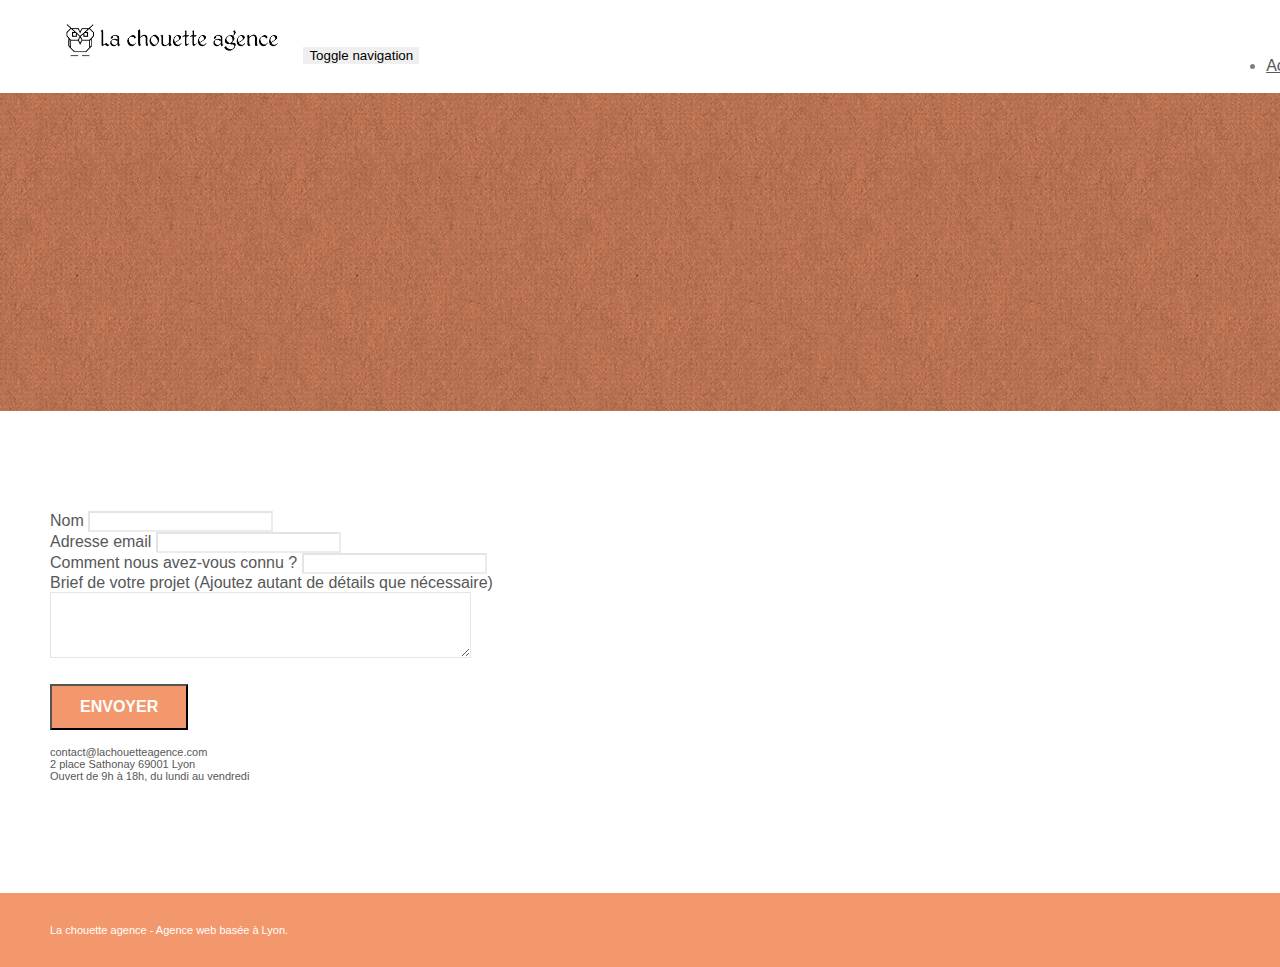
==== page2.html @ bd1dc574 "Initialisation du dossier de modification SEO du site la chouette agence" ====
<!DOCTYPE html>
<html lang="Default">
  <head>
    <meta charset="utf-8" />
    <meta name="keywords" content="" />
    <!--ligne inutile-->
    <meta name="description" content="" />
    <!--description pas nécessaire car page annexe-->
    <meta
      name="viewport"
      content="width=device-width, initial-scale=1.0, viewport-fit=cover"
    />
    <link rel="shortcut icon" type="image/png" href="favicon.jpg" />
    <!--mauvais chemin, lien inutile-->

    <link rel="stylesheet" type="text/css" href="./css/bootstrap.min.css" />
    <link rel="stylesheet" type="text/css" href="style.css" />
    <!--à minifier-->
    <link rel="stylesheet" type="text/css" href="./css/font-awesome.min.css" />
    <link rel="stylesheet" type="text/css" href="./css/et-line.min.css" />

    <script src="./js/jquery-2.1.0.min.js"></script>
    <!--defer ou async-->
    <script src="./js/bootstrap.min.js"></script>
    <!--defer ou async-->
    <script src="./js/blocs.min.js"></script>
    <!--defer ou async-->
    <script src="./js/jqBootstrapValidation.js"></script>
    <!--à minifier-->
    <!--defer ou async-->
    <script src="./js/formHandler.js"></script>
    <!--à minifier-->
    <!--defer ou async-->
    <title>page2</title>
    <!--changer le titre en incluantdes mot clés-->

    <!-- Analytics -->

    <!-- Analytics END -->
  </head>
  <body>
    <!--CSS dégueulasse-->
    <!-- Principal conteneur -->
    <div class="page-container">
      <!-- bloc-0 -->
      <div class="bloc bgc-white l-bloc" id="bloc-0">
        <div class="container bloc-sm">
          <nav class="navbar row">
            <div class="navbar-header">
              <a class="navbar-brand" href="index.html"
                ><img
                  src="img/la-chouette-agence.png"
                  alt="atlanta web design logo"
                  height="40"
              /></a>
              <button
                id="nav-toggle"
                type="button"
                class="ui-navbar-toggle navbar-toggle"
                data-toggle="collapse"
                data-target=".navbar-1"
              >
                <span class="sr-only">Toggle navigation</span
                ><span class="icon-bar"></span><span class="icon-bar"></span
                ><span class="icon-bar"></span></button
              ><!--pas compris l'intéret-->
            </div>
            <div class="collapse navbar-collapse navbar-1 special-dropdown-nav">
              <ul class="site-navigation nav navbar-nav">
                <li>
                  <a href="index.html">Accueil</a>
                </li>
                <li></li>
                <li>
                  <a href="page2.html">page2 &gt;</a>
                </li>
              </ul>
            </div>
          </nav>
        </div>
      </div>
      <!-- bloc-0 END -->

      <!-- bloc-6 -->
      <div
        class="bloc bg-dots-bg bg-repeat bgc-atomic-tangerine d-bloc bloc-bg-texture texture-paper"
        id="bloc-6"
      >
        <div class="container bloc-lg">
          <div class="row">
            <div class="col-sm-12">
              <h1 class="text-center hero-bloc-text tc-white">
                <!--il est où le css, il est où?-->
                Parlons web design !
              </h1>
              <p class="text-center mg-lg tc-white tight-width-whitespace">
                Nous sommes ravis que vous souhaitiez collaborer avec notre
                agence.<br />
                Parlez-nous de votre projet en complétant le formulaire
                ci-dessous.
              </p>
            </div>
          </div>
        </div>
      </div>
      <!-- bloc-6 END -->

      <!-- bloc-7 -->
      <div class="bloc bgc-white l-bloc" id="bloc-7">
        <div class="container bloc-lg">
          <div class="row">
            <div class="col-sm-6">
              <form
                id="form_1"
                novalidate
                success-msg="Your message has been sent."
                fail-msg="Sorry it seems that our mail server is not responding, Sorry for the inconvenience!"
              >
                <div class="form-group">
                  <label>
                    Nom
                  </label>
                  <input id="name" class="form-control" required />
                </div>
                <div class="form-group">
                  <label>
                    Adresse email
                  </label>
                  <input
                    id="email"
                    class="form-control"
                    type="email"
                    required
                  />
                </div>
                <div class="form-group">
                  <label>
                    Comment nous avez-vous connu ?
                  </label>
                  <input
                    class="form-control"
                    type="email"
                    required
                    id="input_504"
                  />
                </div>
                <div class="form-group">
                  <label>
                    Brief de votre projet (Ajoutez autant de détails que
                    nécessaire)<br /> </label
                  ><textarea
                    id="message"
                    class="form-control"
                    rows="4"
                    cols="50"
                    required
                  ></textarea>
                </div>
                <button
                  class="bloc-button btn btn-lg btn-block cta-hero btn-atomic-tangerine"
                  type="submit"
                >
                  <!--faire un input-->
                  Envoyer
                </button>
              </form>
            </div>
            <div class="col-sm-6">
              <p>
                contact@lachouetteagence.com<br />2 place Sathonay 69001 Lyon<br />Ouvert
                de 9h à 18h, du lundi au vendredi<br />
              </p>
            </div>
          </div>
        </div>
      </div>
      <!-- bloc-7 END -->

      <!-- ScrollToTop Button -->
      <a class="bloc-button btn btn-d scrollToTop" onclick="scrollToTarget('1')"
        ><span class="fa fa-chevron-up"></span
      ></a>
      <!-- ScrollToTop Button END-->

      <!-- Footer - bloc-8 -->
      <div class="bloc bgc-atomic-tangerine d-bloc" id="bloc-8">
        <div class="container bloc-sm">
          <div class="row">
            <div class="col-sm-12">
              <p class="text-center white">
                La chouette agence - Agence web basée à Lyon.<br />
              </p>
              <div class="row row-no-gutters social">
                <div class="col-sm-3">
                  <div class="text-center">
                    <a class="social" href="index.html"
                      ><span class="fa fa-twitter icon-md"></span
                    ></a>
                  </div>
                </div>
                <div class="col-sm-3">
                  <div class="text-center">
                    <a class="social" href="index.html"
                      ><span class="fa fa-facebook icon-md"></span
                    ></a>
                  </div>
                </div>
                <div class="col-sm-3">
                  <div class="text-center">
                    <a class="social" href="index.html"
                      ><span class="fa fa-dribbble icon-md"></span
                    ></a>
                  </div>
                </div>
                <div class="col-sm-3">
                  <div class="text-center">
                    <a class="social" href="index.html"
                      ><span class="fa fa-instagram icon-md"></span
                    ></a>
                  </div>
                </div>
              </div>
            </div>
          </div>
        </div>
      </div>
      <!-- Footer - bloc-8 END -->
    </div>
    <!-- Principal conteneur END -->
    <!--beaucoup de choses à refaire, css inexistant ou presque, formulaire pas au top, à optimiser, liens à mettre au clair...-->
  </body>
</html>
---- style.css ----
body {
    margin: 0;
    padding: 0;
    background: #FFF;
    overflow-x: hidden;
    -webkit-font-smoothing: antialiased;
    -moz-osx-font-smoothing: grayscale;
}

a,
button {
    transition: all .3s ease-in-out;
    outline: none!important;
}

a:hover {
    text-decoration: none;
    cursor: pointer;
}

#page-loading-blocs-notifaction {
    position: fixed;
    top: 0;
    bottom: 0;
    width: 100%;
    z-index: 100000;
    background: #FFFFFF url("img/pageload-spinner.gif") no-repeat center center;
}

.bloc {
    width: 100%;
    clear: both;
    background: 50% 50% no-repeat;
    padding: 0 50px;
    -webkit-background-size: cover;
    -moz-background-size: cover;
    -o-background-size: cover;
    background-size: cover;
    position: relative;
}

.bloc .container {
    padding-left: 0;
    padding-right: 0;
}

.bloc-lg {
    padding: 100px 50px;
}

.bloc-md {
    padding: 50px;
}

.bloc-sm {
    padding: 20px 50px;
}

.bg-center,
.bg-l-edge,
.bg-r-edge,
.bg-t-edge,
.bg-b-edge,
.bg-tl-edge,
.bg-bl-edge,
.bg-tr-edge,
.bg-br-edge,
.bg-repeat {
    -webkit-background-size: auto!important;
    -moz-background-size: auto!important;
    -o-background-size: auto!important;
    background-size: auto!important;
}

.bg-repeat {
    background: repeat;
}

.bg-t-edge {
    background: top no-repeat;
}

.bloc-bg-texture::before {
    content: "";
    background-size: 2px 2px;
    position: absolute;
    top: 0;
    bottom: 0;
    left: 0;
    right: 0;
}

.texture-paper::before {
    background: url("img/texture-paper.png");
    background-size: 280px 280px;
}

.b-parallax {
    background-attachment: fixed;
}

.d-bloc {
    color: rgba(255, 255, 255, .7);
}

.d-bloc button:hover {
    color: rgba(255, 255, 255, .9);
}

.d-bloc .icon-round,
.d-bloc .icon-square,
.d-bloc .icon-rounded,
.d-bloc .icon-semi-rounded-a,
.d-bloc .icon-semi-rounded-b {
    border-color: rgba(255, 255, 255, .9);
}

.d-bloc .divider-h span {
    border-color: rgba(255, 255, 255, .2);
}

.d-bloc .a-btn,
.d-bloc .navbar a,
.d-bloc .navbar-brand,
.d-bloc a .icon-sm,
.d-bloc a .icon-md,
.d-bloc a .icon-lg,
.d-bloc a .icon-xl,
.d-bloc h1 a,
.d-bloc h2 a,
.d-bloc h3 a,
.d-bloc h4 a,
.d-bloc h5 a,
.d-bloc h6 a,
.d-bloc p a {
    color: rgba(255, 255, 255, .6);
}

.d-bloc .a-btn:hover,
.d-bloc .navbar a:hover,
.d-bloc .navbar-brand:hover,
.d-bloc a:hover .icon-sm,
.d-bloc a:hover .icon-md,
.d-bloc a:hover .icon-lg,
.d-bloc a:hover .icon-xl,
.d-bloc h1 a:hover,
.d-bloc h2 a:hover,
.d-bloc h3 a:hover,
.d-bloc h4 a:hover,
.d-bloc h5 a:hover,
.d-bloc h6 a:hover,
.d-bloc p a:hover {
    color: rgba(255, 255, 255, 1);
}

.d-bloc .navbar-toggle .icon-bar {
    background: rgba(255, 255, 255, 1);
}

.d-bloc .btn-wire,
.d-bloc .btn-wire:hover {
    color: rgba(255, 255, 255, 1);
    border-color: rgba(255, 255, 255, 1);
}

.d-bloc .panel {
    color: rgba(0, 0, 0, .5);
}

.d-bloc .panel button:hover {
    color: rgba(0, 0, 0, .7);
}

.d-bloc .panel icon {
    border-color: rgba(0, 0, 0, .7);
}

.d-bloc .panel .divider-h span {
    border-color: rgba(0, 0, 0, .1);
}

.d-bloc .panel .a-btn {
    color: rgba(0, 0, 0, .6);
}

.d-bloc .panel .a-btn:hover {
    color: rgba(0, 0, 0, 1);
}

.d-bloc .panel .btn-wire,
.d-bloc .panel .btn-wire:hover {
    color: rgba(0, 0, 0, .7);
    border-color: rgba(0, 0, 0, .3);
}

.d-bloc .panel,
.l-bloc {
    color: rgba(0, 0, 0, .5);
}

.d-bloc .panel button:hover,
.l-bloc button:hover {
    color: rgba(0, 0, 0, .7);
}

.l-bloc .icon-round,
.l-bloc .icon-square,
.l-bloc .icon-rounded,
.l-bloc .icon-semi-rounded-a,
.l-bloc .icon-semi-rounded-b {
    border-color: rgba(0, 0, 0, .7);
}

.d-bloc .panel .divider-h span,
.l-bloc .divider-h span {
    border-color: rgba(0, 0, 0, .1);
}

.d-bloc .panel .a-btn,
.l-bloc .a-btn,
.l-bloc .navbar a,
.l-bloc .navbar-brand,
.l-bloc a .icon-sm,
.l-bloc a .icon-md,
.l-bloc a .icon-lg,
.l-bloc a .icon-xl,
.l-bloc h1 a,
.l-bloc h2 a,
.l-bloc h3 a,
.l-bloc h4 a,
.l-bloc h5 a,
.l-bloc h6 a,
.l-bloc p a {
    color: rgba(0, 0, 0, .6);
}

.d-bloc .panel .a-btn:hover,
.l-bloc .a-btn:hover,
.l-bloc .navbar a:hover,
.l-bloc .navbar-brand:hover,
.l-bloc a:hover .icon-sm,
.l-bloc a:hover .icon-md,
.l-bloc a:hover .icon-lg,
.l-bloc a:hover .icon-xl,
.l-bloc h1 a:hover,
.l-bloc h2 a:hover,
.l-bloc h3 a:hover,
.l-bloc h4 a:hover,
.l-bloc h5 a:hover,
.l-bloc h6 a:hover,
.l-bloc p a:hover {
    color: rgba(0, 0, 0, 1);
}

.l-bloc .navbar-toggle .icon-bar {
    color: rgba(0, 0, 0, .6);
}

.d-bloc .panel .btn-wire,
.d-bloc .panel .btn-wire:hover,
.l-bloc .btn-wire,
.l-bloc .btn-wire:hover {
    color: rgba(0, 0, 0, .7);
    border-color: rgba(0, 0, 0, .3);
}

.voffset {
    margin-top: 30px;
}

.voffset-lg {
    margin-top: 80px;
}

.row-no-gutters {
    margin-right: 0;
    margin-left: 0;
}

.row.row-no-gutters > [class^="col-"],
.row.row-no-gutters > [class*=" col-"] {
    padding-right: 0;
    padding-left: 0;
}

#bloc-1-hero h1 {
    font-size: 32px;
}

.navbar {
    margin-bottom: 0;
    z-index: 1;
}

.navbar-brand {
    height: auto;
    padding: 3px 15px;
    font-size: 25px;
    font-weight: normal;
    font-weight: 600;
    line-height: 44px;
}

.navbar-brand img {
    max-height: 200px;
    margin: 0 5px 0 0;
    display: inline;
}

.navbar-brand img[src$=svg] {
    min-width: 100px;
}

.nav-center .navbar-brand img {
    margin: 0;
}

.navbar .nav {
    padding-top: 2px;
    margin-right: -16px;
    float: right;
    z-index: 1;
}

.nav > li {
    float: left;
    margin-top: 4px;
    font-size: 16px;
}

.navbar-nav .open .dropdown-menu > li > a {
    text-align: inherit;
}

.nav > li a:hover,
.nav > li a:focus {
    background: transparent;
}

.navbar-toggle {
    margin: 10px 10px 0 0;
    border: 0px;
}

.navbar-toggle:hover {
    background: transparent!important;
}

.navbar-toggle .icon-bar {
    background-color: rgba(0, 0, 0, .5);
    width: 26px;
}

.nav-invert .navbar .nav {
    float: left;
}

.nav-invert .navbar-header,
.nav-invert .navbar-brand {
    float: right;
    position: relative;
    z-index: 2;
}

@media (min-width: 768px) {
    .site-navigation {
        position: absolute;
        top: 50%;
        right: 20px;
        transform: translate(0, -50%);
        -webkit-transform: translateY(-50%);
    }
    .nav > li .dropdown-menu a,
    .nav > li .dropdown-menu a:hover {
        color: #484848;
    }
    .nav-invert .site-navigation {
        left: 0;
        right: 0;
    }
    .nav-center {
        text-align: center;
    }
    .nav-center .navbar-header {
        width: 100%;
    }
    .nav-center .navbar-header,
    .nav-center .navbar-brand,
    .nav-center .nav > li {
        float: none;
        display: inline-block;
    }
    .nav-center .site-navigation {
        position: relative;
        width: 100%;
        right: 0;
        margin-right: 0px;
        margin-top: 20px;
    }
    .nav-center.mini-nav .navbar-toggle {
        float: none;
        margin: 10px auto 0;
    }
}

.nav > li > .dropdown a {
    background: none!important;
    display: block;
    padding: 14px 15px;
}

nav .caret {
    margin: 0 5px;
}

.dropdown-menu .dropdown-menu {
    top: -8px;
    left: 100%;
}

.dropdown-menu .dropmenu-flow-right {
    top: 100%;
    left: 0;
    margin-left: -1px;
    border-top-left-radius: 0;
    border-top-right-radius: 0;
}

.dropdown-menu .dropdown span {
    border: 4px solid black;
    border-top-color: transparent;
    border-right-color: transparent;
    border-bottom-color: transparent;
    margin: 6px -5px 0 0!important;
    float: right;
}

.mg-md {
    margin-top: 10px;
    margin-bottom: 20px;
}

.mg-lg {
    margin-top: 10px;
    margin-bottom: 40px;
}

.btn {
    margin: 0 5px 5px 0;
}

.btn.pull-right {
    margin: 0 0 5px 5px;
}

.btn-d,
.btn-d:hover,
.btn-d:focus {
    color: #FFF;
    background: rgba(0, 0, 0, .3);
}

button {
    outline: none!important;
}

.btn-rd {
    border-radius: 40px;
}

.btn-clean {
    border: 1px solid rgba(0, 0, 0, .08);
    border-bottom-color: rgba(0, 0, 0, .1);
    text-shadow: 0 1px 0 rgba(0, 0, 1, .1);
    box-shadow: 0 1px 3px rgba(0, 0, 1, .25), inset 0 1px 0 0 rgba(255, 255, 255, .15);
}

.icon-md {
    font-size: 30px!important;
}

.icon-lg {
    font-size: 60px!important;
}

.sm-shadow {
    text-shadow: 0 1px 2px rgba(0, 0, 0, .3);
}

.panel-sq,
.panel-sq .panel-heading,
.panel-sq .panel-footer {
    border-radius: 0;
}

.panel-rd {
    border-radius: 30px;
}

.panel-rd .panel-heading {
    border-radius: 29px 29px 0 0;
}

.panel-rd .panel-footer {
    border-radius: 0 0 29px 29px;
}

.form-control {
    border-color: rgba(0, 0, 0, .1);
    box-shadow: none;
}

.scrollToTop {
    width: 40px;
    height: 40px;
    position: fixed;
    bottom: 20px;
    right: 20px;
    opacity: 0;
    z-index: 500;
    transition: all .3s ease-in-out;
}

.scrollToTop span {
    margin-top: 6px;
}

.showScrollTop {
    font-size: 14px;
    opacity: 1;
}

a[data-lightbox] {
    position: relative;
    display: block;
    text-align: center;
}

a[data-lightbox]:hover::before {
    content: "+";
    font-family: "HelveticaNeue-Light", "Helvetica Neue Light", "Helvetica Neue", Helvetica, Arial;
    font-size: 32px;
    width: 50px;
    height: 50px;
    margin-left: -25px;
    border-radius: 50%;
    background: rgba(0, 0, 0, .6);
    color: #FFF;
    font-weight: 100;
    z-index: 1;
    position: absolute;
    top: 50%;
    transform: translateY(-50%);
    -webkit-transform: translateY(-50%);
}

a[data-lightbox]:hover img {
    opacity: 0.6;
    -webkit-animation-fill-mode: none;
    animation-fill-mode: none;
}

#lightbox-modal {
    display: flex;
    align-items: center;
}

#lightbox-modal .modal-dialog {
    width: 90%;
    max-width: 900px;
    margin: 0 auto 0;
}

#lightbox-modal .modal-dialog img {
    max-height: 90vh;
    margin: 0 auto;
}

.lightbox-caption {
    padding: 20px;
    color: #FFF;
    background: rgba(0, 0, 0, .5);
    position: absolute;
    left: 15px;
    right: 15px;
    bottom: 5px;
}

.close-lightbox {
    color: #FFF;
    font-size: 30px;
    position: absolute;
    top: 20px;
    right: 20px;
    z-index: 20;
    background: rgba(0, 0, 0, .5);
    border: none;
    line-height: 30px;
    padding: 0 9px 5px;
    opacity: 0.3;
}

.close-lightbox:hover,
.next-lightbox:hover,
.prev-lightbox:hover {
    opacity: 1.0;
    color: #FFF;
}

.next-lightbox,
.prev-lightbox {
    font-size: 20px;
    color: rgba(255, 255, 255, .9);
    background: rgba(0, 0, 0, .5);
    transition: all .2s ease-in-out;
    position: absolute;
    top: 45%;
    z-index: 1;
    opacity: 0.4;
}

.next-lightbox {
    padding: 6px 8px 1px 13px;
    right: 25px;
}

.prev-lightbox {
    padding: 6px 13px 1px 10px;
    left: 25px;
}

.snapshot-lb .modal-body {
    padding-bottom: 45px;
}

.snapshot-lb .lightbox-caption {
    padding: 0;
    color: rgba(0, 0, 0, .5);
    background: none;
}

h1,
h2,
h3,
h4,
h5,
h6,
p,
label,
.btn,
a {
    font-family: "helvetica";
    font-weight: 400;
    color: #575757!important;
}

.container {
    max-width: 1000px;
}

.hero-bloc-text {
    font-size: 38px;
}

.hero-bloc-text-sub {
    font-size: 36px;
}

.statement-bloc-text {
    line-height: 26px;
    font-style: italic;
    font-size: 20px;
    text-align: center;
    font-weight: lighter;
    max-width: 520px;
    margin: auto auto auto auto;
}

p {
    font-size: 11px;
}

.tight-width-whitespace {
    max-width: 600px;
    margin: auto auto auto auto;
}

.h1 {
    font-size: 20px;
    font-family: "Open Sans";
}

.cta-hero {
    margin-top: 22px;
    color: #FFFFFF!important;
    text-transform: uppercase;
    padding: 12px 28px 12px 28px;
    font-size: 16px;
    font-weight: 700;
}

.social {
    max-width: 400px;
    margin: auto auto auto auto;
}

h2 {
    font-size: 22px;
    line-height: 1.4em;
}

h3 {
    font-size: 15px;
    text-transform: uppercase;
    font-weight: 700;
    color: #333333!important;
}

.med-width-whitespace {
    max-width: 800px;
    margin: auto auto auto auto;
    box-shadow: 0px 0px 0px #000000;
}

h1 {
    color: #333333!important;
}

h4 {
    color: #333333!important;
}

.icons {
    margin-bottom: 14px;
    margin-top: 24px;
}

.white {
    color: #FFFFFF!important;
}

.portfolio-thumb {
    margin-bottom: 24px;
}

.portfolio-row {
    margin-bottom: 44px;
    margin-top: 50px;
}

.avatar {
    box-shadow: 0px 4px 9px rgba(0, 0, 0, 0.3);
}

.black-background {
    background-color: rgba(165, 147, 99, 0.7);
    padding: 40px 40px 40px 40px;
}

.bold-link {
    font-weight: 900;
    text-decoration: underline!important;
}

.bgc-white {
    background-color: #FFFFFF;
}

.bgc-dark-slate-blue {
    background-color: #364577;
}

.bgc-atomic-tangerine {
    background-color: #F3976C;
}

.tc-white {
    color: #F3976C!important;
}

.btn-atomic-tangerine {
    background: #F3976C;
    color: #FFFFFF!important;
}

.btn-atomic-tangerine:hover {
    background: #c27956!important;
    color: #FFFFFF!important;
}

.ltc-white {
    color: #FFFFFF!important;
}

.ltc-white:hover {
    color: #cccccc!important;
}

.ltc-atomic-tangerine {
    color: #F3976C!important;
}

.ltc-atomic-tangerine:hover {
    color: #c27956!important;
}

.icon-dark-slate-blue {
    color: #364577!important;
    border-color: #364577!important;
}

.bg-dots-bg {
    background-image: url("img/dots-bg.png");
}

.bg-lines-h2-bg {
    background-image: url("img/lines-h2-bg.png");
}

.bg-banniere {
    background-image: url("img/la-chouette-agence-banniere.jpg");
}

.bg-presentation {
    background-image: url("img/image-de-presentation.bmp");
}

@media (max-width: 1024px) {
    .bloc {
        padding-left: 20px;
        padding-right: 20px;
    }
    .bloc.full-width-bloc,
    .bloc-tile-2.full-width-bloc .container,
    .bloc-tile-3.full-width-bloc .container,
    .bloc-tile-4.full-width-bloc .container {
        padding-left: 0;
        padding-right: 0;
    }
}

@media (max-width: 992px) and (min-width: 768px) {
    .navbar .nav {
        max-width: 80%
    }
    .nav-center.navbar .nav {
        max-width: 100%
    }
}

@media only screen and (min-device-width: 768px) and (max-device-width: 1024px) and (orientation: landscape) {
    .b-parallax {
        background-attachment: scroll;
    }
}

@media only screen and (min-device-width: 1024px) and (max-device-width: 1366px) and (-webkit-min-device-pixel-ratio: 1.5) {
    .b-parallax {
        background-attachment: scroll;
    }
}

@media (max-width: 991px) {
    .container {
        width: 100%;
    }
    .b-parallax {
        background-attachment: scroll;
    }
    .page-container,
    #hero-bloc {
        overflow-x: hidden;
        position: relative;
    }
    .bloc {
        padding-left: constant(safe-area-inset-left);
        padding-right: constant(safe-area-inset-right);
    }
    .bloc-group,
    .bloc-group .bloc {
        display: block;
        width: 100%;
    }
    .bloc-fill-screen .fill-bloc-top-edge,
    .bloc-fill-screen .fill-bloc-bottom-edge {
        padding: 0 20px;
        padding-left: constant(safe-area-inset-left);
        padding-right: constant(safe-area-inset-right);
    }
}

@media (max-width: 767px) {
    .page-container {
        overflow-x: hidden;
        position: relative;
    }
    h1,
    h2,
    h3,
    h4,
    h5,
    h6,
    p,
    #disqus_thread {
        padding-left: 10px!important;
        padding-right: 10px!important;
    }
    .b-parallax {
        background-attachment: scroll;
    }
    .navbar .nav {
        padding-top: 0;
        border-top: 1px solid rgba(0, 0, 0, .2);
        float: none!important;
    }
    .navbar.row {
        margin-left: 0;
        margin-right: 0;
    }
    .site-navigation {
        position: inherit;
        transform: none;
        -webkit-transform: none;
        -ms-transform: none;
    }
    .nav > li {
        margin-top: 0;
        border-bottom: 1px solid rgba(0, 0, 0, .1);
        background: rgba(0, 0, 0, .05);
        text-align: left;
        padding-left: 15px;
        width: 100%;
    }
    .nav > li:hover {
        background: rgba(0, 0, 0, .08);
    }
    .dropdown .dropdown a .caret {
        float: none;
        margin: 5px 0 0 10px!important;
        border: 4px solid black;
        border-bottom-color: transparent;
        border-right-color: transparent;
        border-left-color: transparent;
    }
    #hero-bloc .navbar .nav {
        background: rgba(0, 0, 0, .8);
    }
    #hero-bloc .navbar .nav a {
        color: rgba(255, 255, 255, .6);
    }
    .hero {
        padding: 50px 0;
    }
    .hero-nav {
        left: -1px;
        right: -1px;
    }
    .navbar-collapse {
        padding: 0;
        overflow-x: hidden;
        -webkit-box-shadow: none;
        box-shadow: none;
    }
    .navbar-brand img {
        max-height: 40px;
        width: auto;
    }
    .nav-invert .navbar-header {
        float: none;
        width: 100%;
    }
    .nav-invert .navbar-toggle {
        float: left;
        margin-left: 10px;
    }
    .bloc {
        padding-left: 0;
        padding-right: 0;
    }
    .bloc-xxl,
    .bloc-xl,
    .bloc-lg {
        padding: 40px 0;
    }
    .bloc-sm,
    .bloc-md {
        padding-left: 0;
        padding-right: 0;
    }
    .bloc-tile-2 .container,
    .bloc-tile-3 .container,
    .bloc-tile-4 .container,
    .bloc-fill-screen .fill-bloc-top-edge,
    .bloc-fill-screen .fill-bloc-bottom-edge {
        padding-left: 0;
        padding-right: 0;
    }
    .a-block {
        padding: 0 10px;
    }
    .btn-dwn {
        display: none;
    }
    .voffset {
        margin-top: 5px;
    }
    .voffset-md {
        margin-top: 20px;
    }
    .voffset-lg {
        margin-top: 30px;
    }
    form {
        padding: 5px;
    }
    .close-lightbox {
        display: inline-block;
    }
    .blocsapp-device-iphone5 {
        background-size: 216px 425px;
        padding-top: 60px;
        width: 216px;
        height: 425px;
    }
    .blocsapp-device-iphone5 img {
        width: 180px;
        height: 320px;
    }
}

@media (max-width: 400px) {
    .bloc {
        padding-left: 0;
        padding-right: 0;
    }
}

@media (max-width: 767px) {
    .bloc-mob-center-text {
        text-align: center;
    }
}
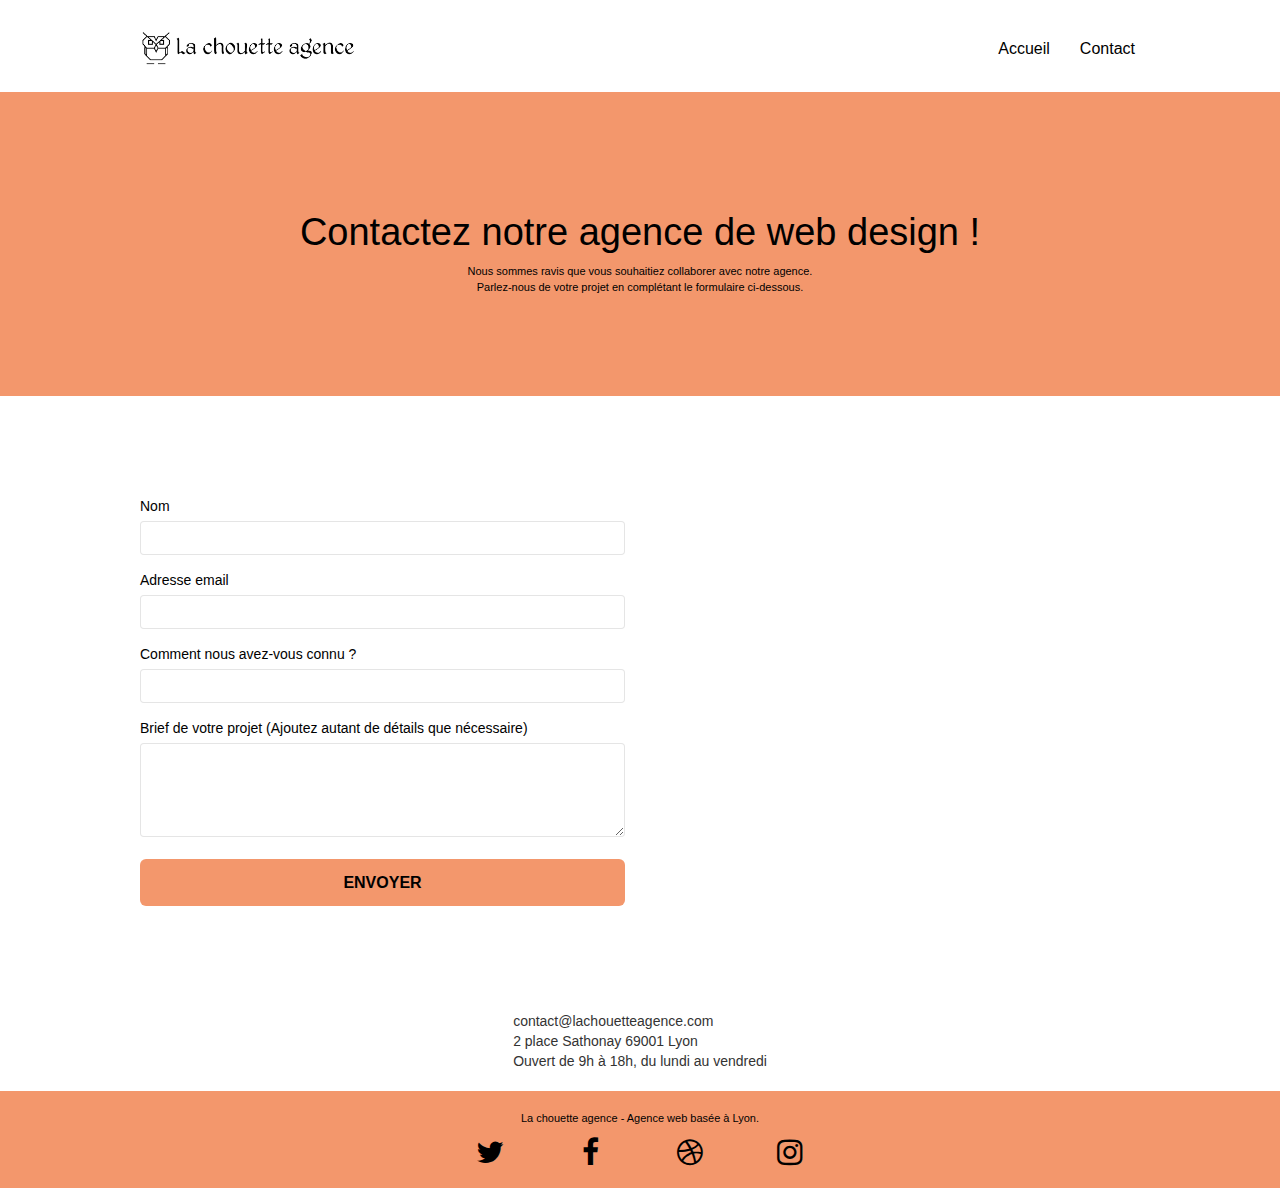
==== commit 226a9dc8: "modification page contact et css" ====
--- a/page2.html
+++ b/page2.html
@@ -1,86 +1,83 @@
 <!DOCTYPE html>
-<html lang="Default">
+<html lang="fr">
   <head>
     <meta charset="utf-8" />
-    <meta name="keywords" content="" />
-    <!--ligne inutile-->
-    <meta name="description" content="" />
-    <!--description pas nécessaire car page annexe-->
+    <meta
+      name="description"
+      content="Contacter l'agence webdesign Lyon : La chouette agence et trouver un webdesigner, un graphiste et une équipe prête à vous servir"
+    />
     <meta
       name="viewport"
       content="width=device-width, initial-scale=1.0, viewport-fit=cover"
     />
     <link rel="shortcut icon" type="image/png" href="favicon.jpg" />
-    <!--mauvais chemin, lien inutile-->
-
-    <link rel="stylesheet" type="text/css" href="./css/bootstrap.min.css" />
+    <link rel="stylesheet" type="text/css" href="./css/bootstrap.css" />
     <link rel="stylesheet" type="text/css" href="style.css" />
-    <!--à minifier-->
-    <link rel="stylesheet" type="text/css" href="./css/font-awesome.min.css" />
-    <link rel="stylesheet" type="text/css" href="./css/et-line.min.css" />
-
-    <script src="./js/jquery-2.1.0.min.js"></script>
-    <!--defer ou async-->
-    <script src="./js/bootstrap.min.js"></script>
-    <!--defer ou async-->
-    <script src="./js/blocs.min.js"></script>
-    <!--defer ou async-->
-    <script src="./js/jqBootstrapValidation.js"></script>
-    <!--à minifier-->
-    <!--defer ou async-->
-    <script src="./js/formHandler.js"></script>
-    <!--à minifier-->
-    <!--defer ou async-->
-    <title>page2</title>
-    <!--changer le titre en incluantdes mot clés-->
+    <link rel="stylesheet" type="text/css" href="./css/font-awesome.css" />
+    <link rel="stylesheet" type="text/css" href="./css/et-line.css" />
+
+    <script async src="./js/jquery-2.1.0.js"></script>
+    <script async src="./js/bootstrap.js"></script>
+    <script async src="./js/blocs.js"></script>
+    <script async src="./js/jqBootstrapValidation.js"></script>
+    <script async src="./js/formHandler.js"></script>
+    <title>La chouette agence - Contacter l'agence webdesign Lyon</title>
 
     <!-- Analytics -->
-
+    <script
+      async
+      src="https://www.googletagmanager.com/gtag/js?id=UA-167966366-1"
+    ></script>
+    <script>
+      window.dataLayer = window.dataLayer || [];
+      function gtag() {
+        dataLayer.push(arguments);
+      }
+      gtag("js", new Date());
+
+      gtag("config", "UA-167966366-1");
+    </script>
     <!-- Analytics END -->
   </head>
-  <body>
-    <!--CSS dégueulasse-->
-    <!-- Principal conteneur -->
-    <div class="page-container">
-      <!-- bloc-0 -->
-      <div class="bloc bgc-white l-bloc" id="bloc-0">
-        <div class="container bloc-sm">
-          <nav class="navbar row">
-            <div class="navbar-header">
-              <a class="navbar-brand" href="index.html"
-                ><img
-                  src="img/la-chouette-agence.png"
-                  alt="atlanta web design logo"
-                  height="40"
-              /></a>
-              <button
-                id="nav-toggle"
-                type="button"
-                class="ui-navbar-toggle navbar-toggle"
-                data-toggle="collapse"
-                data-target=".navbar-1"
-              >
-                <span class="sr-only">Toggle navigation</span
-                ><span class="icon-bar"></span><span class="icon-bar"></span
-                ><span class="icon-bar"></span></button
-              ><!--pas compris l'intéret-->
-            </div>
-            <div class="collapse navbar-collapse navbar-1 special-dropdown-nav">
-              <ul class="site-navigation nav navbar-nav">
-                <li>
-                  <a href="index.html">Accueil</a>
-                </li>
-                <li></li>
-                <li>
-                  <a href="page2.html">page2 &gt;</a>
-                </li>
-              </ul>
-            </div>
-          </nav>
-        </div>
-      </div>
-      <!-- bloc-0 END -->
-
+  <body class="page-container">
+    <!-- bloc-0 -->
+    <header class="bloc bgc-white l-bloc" id="bloc-0">
+      <div class="container bloc-sm">
+        <nav class="navbar row">
+          <div class="navbar-header">
+            <a class="navbar-brand" href="index.html"
+              ><img
+                src="img/la-chouette-agence.png"
+                alt="logo de la chouette agence, agence webdesign Lyon"
+                height="40"
+            /></a>
+            <button
+              id="nav-toggle"
+              type="button"
+              class="ui-navbar-toggle navbar-toggle"
+              data-toggle="collapse"
+              data-target=".navbar-1"
+            >
+              <span class="sr-only"></span><span class="icon-bar"></span
+              ><span class="icon-bar"></span><span class="icon-bar"></span>
+            </button>
+          </div>
+          <div class="collapse navbar-collapse navbar-1 special-dropdown-nav">
+            <ul class="site-navigation nav navbar-nav">
+              <li>
+                <a href="index.html">Accueil</a>
+              </li>
+              <li></li>
+              <li>
+                <a href="page2.html">Contact</a>
+              </li>
+            </ul>
+          </div>
+        </nav>
+      </div>
+    </header>
+    <!-- bloc-0 END -->
+    <main>
       <!-- bloc-6 -->
       <div
         class="bloc bg-dots-bg bg-repeat bgc-atomic-tangerine d-bloc bloc-bg-texture texture-paper"
@@ -89,11 +86,10 @@
         <div class="container bloc-lg">
           <div class="row">
             <div class="col-sm-12">
-              <h1 class="text-center hero-bloc-text tc-white">
-                <!--il est où le css, il est où?-->
-                Parlons web design !
+              <h1 class="text-center hero-bloc-text tc1-white">
+                Contactez notre agence de web design !
               </h1>
-              <p class="text-center mg-lg tc-white tight-width-whitespace">
+              <p class="text-center mg-lg tc1-white tight-width-whitespace">
                 Nous sommes ravis que vous souhaitiez collaborer avec notre
                 agence.<br />
                 Parlez-nous de votre projet en complétant le formulaire
@@ -113,8 +109,8 @@
               <form
                 id="form_1"
                 novalidate
-                success-msg="Your message has been sent."
-                fail-msg="Sorry it seems that our mail server is not responding, Sorry for the inconvenience!"
+                success-msg="Votre message a bien été envoyé."
+                fail-msg="Désolé mais il semble que notre serveur ne réponde pas. Nous vous prions de nous excusez pour la gène occasionnée"
               >
                 <div class="form-group">
                   <label>
@@ -160,17 +156,11 @@
                   class="bloc-button btn btn-lg btn-block cta-hero btn-atomic-tangerine"
                   type="submit"
                 >
-                  <!--faire un input-->
                   Envoyer
                 </button>
               </form>
             </div>
-            <div class="col-sm-6">
-              <p>
-                contact@lachouetteagence.com<br />2 place Sathonay 69001 Lyon<br />Ouvert
-                de 9h à 18h, du lundi au vendredi<br />
-              </p>
-            </div>
+            <div class="col-sm-6"></div>
           </div>
         </div>
       </div>
@@ -181,52 +171,53 @@
         ><span class="fa fa-chevron-up"></span
       ></a>
       <!-- ScrollToTop Button END-->
-
-      <!-- Footer - bloc-8 -->
-      <div class="bloc bgc-atomic-tangerine d-bloc" id="bloc-8">
-        <div class="container bloc-sm">
-          <div class="row">
-            <div class="col-sm-12">
-              <p class="text-center white">
-                La chouette agence - Agence web basée à Lyon.<br />
-              </p>
-              <div class="row row-no-gutters social">
-                <div class="col-sm-3">
-                  <div class="text-center">
-                    <a class="social" href="index.html"
-                      ><span class="fa fa-twitter icon-md"></span
-                    ></a>
-                  </div>
-                </div>
-                <div class="col-sm-3">
-                  <div class="text-center">
-                    <a class="social" href="index.html"
-                      ><span class="fa fa-facebook icon-md"></span
-                    ></a>
-                  </div>
-                </div>
-                <div class="col-sm-3">
-                  <div class="text-center">
-                    <a class="social" href="index.html"
-                      ><span class="fa fa-dribbble icon-md"></span
-                    ></a>
-                  </div>
-                </div>
-                <div class="col-sm-3">
-                  <div class="text-center">
-                    <a class="social" href="index.html"
-                      ><span class="fa fa-instagram icon-md"></span
-                    ></a>
-                  </div>
+      <address>
+        contact@lachouetteagence.com<br />2 place Sathonay 69001 Lyon<br />Ouvert
+        de 9h à 18h, du lundi au vendredi<br />
+      </address>
+    </main>
+    <!-- Footer - bloc-8 -->
+    <footer class="bloc bgc-atomic-tangerine d-bloc" id="bloc-8">
+      <div class="container bloc-sm">
+        <div class="row">
+          <div class="col-sm-12">
+            <p class="text-center white">
+              La chouette agence - Agence web basée à Lyon.<br />
+            </p>
+            <div class="row row-no-gutters social">
+              <div class="col-sm-3">
+                <div class="text-center">
+                  <a class="social" href="index.html"
+                    ><span class="fa fa-twitter icon-md"></span
+                  ></a>
+                </div>
+              </div>
+              <div class="col-sm-3">
+                <div class="text-center">
+                  <a class="social" href="index.html"
+                    ><span class="fa fa-facebook icon-md"></span
+                  ></a>
+                </div>
+              </div>
+              <div class="col-sm-3">
+                <div class="text-center">
+                  <a class="social" href="index.html"
+                    ><span class="fa fa-dribbble icon-md"></span
+                  ></a>
+                </div>
+              </div>
+              <div class="col-sm-3">
+                <div class="text-center">
+                  <a class="social" href="index.html"
+                    ><span class="fa fa-instagram icon-md"></span
+                  ></a>
                 </div>
               </div>
             </div>
           </div>
         </div>
       </div>
-      <!-- Footer - bloc-8 END -->
-    </div>
-    <!-- Principal conteneur END -->
-    <!--beaucoup de choses à refaire, css inexistant ou presque, formulaire pas au top, à optimiser, liens à mettre au clair...-->
+    </footer>
+    <!-- Footer - bloc-8 END -->
   </body>
 </html>
--- a/style.css
+++ b/style.css
@@ -1,61 +1,52 @@
 body {
-    margin: 0;
-    padding: 0;
-    background: #FFF;
-    overflow-x: hidden;
-    -webkit-font-smoothing: antialiased;
-    -moz-osx-font-smoothing: grayscale;
-}
-
+  margin: 0;
+  padding: 0;
+  background: #fff;
+  overflow-x: hidden;
+  -webkit-font-smoothing: antialiased;
+  -moz-osx-font-smoothing: grayscale;
+}
 a,
 button {
-    transition: all .3s ease-in-out;
-    outline: none!important;
-}
-
+  transition: all 0.3s ease-in-out;
+  outline: none !important;
+}
 a:hover {
-    text-decoration: none;
-    cursor: pointer;
-}
-
+  text-decoration: none;
+  cursor: pointer;
+}
 #page-loading-blocs-notifaction {
-    position: fixed;
-    top: 0;
-    bottom: 0;
-    width: 100%;
-    z-index: 100000;
-    background: #FFFFFF url("img/pageload-spinner.gif") no-repeat center center;
-}
-
+  position: fixed;
+  top: 0;
+  bottom: 0;
+  width: 100%;
+  z-index: 100000;
+  background: #fff url(img/pageload-spinner.gif) no-repeat center center;
+}
 .bloc {
-    width: 100%;
-    clear: both;
-    background: 50% 50% no-repeat;
-    padding: 0 50px;
-    -webkit-background-size: cover;
-    -moz-background-size: cover;
-    -o-background-size: cover;
-    background-size: cover;
-    position: relative;
-}
-
+  width: 100%;
+  clear: both;
+  background: 50% 50% no-repeat;
+  padding: 0 50px;
+  -webkit-background-size: cover;
+  -moz-background-size: cover;
+  -o-background-size: cover;
+  background-size: cover;
+  position: relative;
+}
 .bloc .container {
-    padding-left: 0;
-    padding-right: 0;
-}
-
+  padding-left: 0;
+  padding-right: 0;
+}
 .bloc-lg {
-    padding: 100px 50px;
-}
-
+  padding: 100px 50px;
+}
 .bloc-md {
-    padding: 50px;
-}
-
+  padding: 50px;
+}
 .bloc-sm {
-    padding: 20px 50px;
-}
-
+  padding: 20px 50px;
+}
 .bg-center,
 .bg-l-edge,
 .bg-r-edge,
@@ -66,59 +57,36 @@
 .bg-tr-edge,
 .bg-br-edge,
 .bg-repeat {
-    -webkit-background-size: auto!important;
-    -moz-background-size: auto!important;
-    -o-background-size: auto!important;
-    background-size: auto!important;
-}
-
+  -webkit-background-size: auto !important;
+  -moz-background-size: auto !important;
+  -o-background-size: auto !important;
+  background-size: auto !important;
+}
 .bg-repeat {
-    background: repeat;
-}
-
+  background: repeat;
+}
 .bg-t-edge {
-    background: top no-repeat;
-}
-
-.bloc-bg-texture::before {
-    content: "";
-    background-size: 2px 2px;
-    position: absolute;
-    top: 0;
-    bottom: 0;
-    left: 0;
-    right: 0;
-}
-
-.texture-paper::before {
-    background: url("img/texture-paper.png");
-    background-size: 280px 280px;
-}
-
+  background: top no-repeat;
+}
 .b-parallax {
-    background-attachment: fixed;
-}
-
+  background-attachment: fixed;
+}
 .d-bloc {
-    color: rgba(255, 255, 255, .7);
-}
-
+  color: rgba(255, 255, 255, 0.7);
+}
 .d-bloc button:hover {
-    color: rgba(255, 255, 255, .9);
-}
-
+  color: rgba(255, 255, 255, 0.9);
+}
 .d-bloc .icon-round,
 .d-bloc .icon-square,
 .d-bloc .icon-rounded,
 .d-bloc .icon-semi-rounded-a,
 .d-bloc .icon-semi-rounded-b {
-    border-color: rgba(255, 255, 255, .9);
-}
-
+  border-color: rgba(255, 255, 255, 0.9);
+}
 .d-bloc .divider-h span {
-    border-color: rgba(255, 255, 255, .2);
-}
-
+  border-color: rgba(255, 255, 255, 0.2);
+}
 .d-bloc .a-btn,
 .d-bloc .navbar a,
 .d-bloc .navbar-brand,
@@ -133,9 +101,8 @@
 .d-bloc h5 a,
 .d-bloc h6 a,
 .d-bloc p a {
-    color: rgba(255, 255, 255, .6);
-}
-
+  color: black;
+}
 .d-bloc .a-btn:hover,
 .d-bloc .navbar a:hover,
 .d-bloc .navbar-brand:hover,
@@ -150,72 +117,58 @@
 .d-bloc h5 a:hover,
 .d-bloc h6 a:hover,
 .d-bloc p a:hover {
-    color: rgba(255, 255, 255, 1);
-}
-
+  color: rgba(255, 255, 255, 1);
+}
 .d-bloc .navbar-toggle .icon-bar {
-    background: rgba(255, 255, 255, 1);
-}
-
+  background: rgba(255, 255, 255, 1);
+}
 .d-bloc .btn-wire,
 .d-bloc .btn-wire:hover {
-    color: rgba(255, 255, 255, 1);
-    border-color: rgba(255, 255, 255, 1);
-}
-
+  color: rgba(255, 255, 255, 1);
+  border-color: rgba(255, 255, 255, 1);
+}
 .d-bloc .panel {
-    color: rgba(0, 0, 0, .5);
-}
-
+  color: rgba(0, 0, 0, 0.5);
+}
 .d-bloc .panel button:hover {
-    color: rgba(0, 0, 0, .7);
-}
-
+  color: rgba(0, 0, 0, 0.7);
+}
 .d-bloc .panel icon {
-    border-color: rgba(0, 0, 0, .7);
-}
-
+  border-color: rgba(0, 0, 0, 0.7);
+}
 .d-bloc .panel .divider-h span {
-    border-color: rgba(0, 0, 0, .1);
-}
-
+  border-color: rgba(0, 0, 0, 0.1);
+}
 .d-bloc .panel .a-btn {
-    color: rgba(0, 0, 0, .6);
-}
-
+  color: rgba(0, 0, 0, 0.6);
+}
 .d-bloc .panel .a-btn:hover {
-    color: rgba(0, 0, 0, 1);
-}
-
+  color: rgba(0, 0, 0, 1);
+}
 .d-bloc .panel .btn-wire,
 .d-bloc .panel .btn-wire:hover {
-    color: rgba(0, 0, 0, .7);
-    border-color: rgba(0, 0, 0, .3);
-}
-
+  color: rgba(0, 0, 0, 0.7);
+  border-color: rgba(0, 0, 0, 0.3);
+}
 .d-bloc .panel,
 .l-bloc {
-    color: rgba(0, 0, 0, .5);
-}
-
+  color: rgba(0, 0, 0, 0.5);
+}
 .d-bloc .panel button:hover,
 .l-bloc button:hover {
-    color: rgba(0, 0, 0, .7);
-}
-
+  color: rgba(0, 0, 0, 0.7);
+}
 .l-bloc .icon-round,
 .l-bloc .icon-square,
 .l-bloc .icon-rounded,
 .l-bloc .icon-semi-rounded-a,
 .l-bloc .icon-semi-rounded-b {
-    border-color: rgba(0, 0, 0, .7);
-}
-
+  border-color: rgba(0, 0, 0, 0.7);
+}
 .d-bloc .panel .divider-h span,
 .l-bloc .divider-h span {
-    border-color: rgba(0, 0, 0, .1);
-}
-
+  border-color: rgba(0, 0, 0, 0.1);
+}
 .d-bloc .panel .a-btn,
 .l-bloc .a-btn,
 .l-bloc .navbar a,
@@ -231,9 +184,8 @@
 .l-bloc h5 a,
 .l-bloc h6 a,
 .l-bloc p a {
-    color: rgba(0, 0, 0, .6);
-}
-
+  color: rgba(0, 0, 0, 0.6);
+}
 .d-bloc .panel .a-btn:hover,
 .l-bloc .a-btn:hover,
 .l-bloc .navbar a:hover,
@@ -249,396 +201,339 @@
 .l-bloc h5 a:hover,
 .l-bloc h6 a:hover,
 .l-bloc p a:hover {
-    color: rgba(0, 0, 0, 1);
-}
-
+  color: rgba(0, 0, 0, 1);
+}
 .l-bloc .navbar-toggle .icon-bar {
-    color: rgba(0, 0, 0, .6);
-}
-
+  color: rgba(0, 0, 0, 0.6);
+}
 .d-bloc .panel .btn-wire,
 .d-bloc .panel .btn-wire:hover,
 .l-bloc .btn-wire,
 .l-bloc .btn-wire:hover {
-    color: rgba(0, 0, 0, .7);
-    border-color: rgba(0, 0, 0, .3);
-}
-
+  color: rgba(0, 0, 0, 0.7);
+  border-color: rgba(0, 0, 0, 0.3);
+}
 .voffset {
-    margin-top: 30px;
-}
-
+  margin-top: 30px;
+}
 .voffset-lg {
-    margin-top: 80px;
-}
-
+  margin-top: 80px;
+}
 .row-no-gutters {
-    margin-right: 0;
-    margin-left: 0;
-}
-
+  margin-right: 0;
+  margin-left: 0;
+  display: flex;
+  justify-content: space-evenly;
+}
 .row.row-no-gutters > [class^="col-"],
 .row.row-no-gutters > [class*=" col-"] {
-    padding-right: 0;
-    padding-left: 0;
-}
-
+  padding-right: 0;
+  padding-left: 0;
+}
 #bloc-1-hero h1 {
-    font-size: 32px;
-}
-
+  font-size: 32px;
+}
 .navbar {
-    margin-bottom: 0;
-    z-index: 1;
-}
-
+  margin-bottom: 0;
+  z-index: 1;
+}
 .navbar-brand {
-    height: auto;
-    padding: 3px 15px;
-    font-size: 25px;
-    font-weight: normal;
-    font-weight: 600;
-    line-height: 44px;
-}
-
+  height: auto;
+  padding: 3px 15px;
+  font-size: 25px;
+  font-weight: 400;
+  font-weight: 600;
+  line-height: 44px;
+}
 .navbar-brand img {
-    max-height: 200px;
-    margin: 0 5px 0 0;
-    display: inline;
-}
-
-.navbar-brand img[src$=svg] {
-    min-width: 100px;
-}
-
+  max-height: 200px;
+  margin: 0 5px 0 0;
+  display: inline;
+}
+.navbar-brand img[src$="svg"] {
+  min-width: 100px;
+}
 .nav-center .navbar-brand img {
-    margin: 0;
-}
-
+  margin: 0;
+}
 .navbar .nav {
-    padding-top: 2px;
-    margin-right: -16px;
-    float: right;
-    z-index: 1;
-}
-
+  padding-top: 2px;
+  margin-right: -16px;
+  float: right;
+  z-index: 1;
+}
 .nav > li {
-    float: left;
-    margin-top: 4px;
-    font-size: 16px;
-}
-
+  float: left;
+  margin-top: 4px;
+  font-size: 16px;
+}
 .navbar-nav .open .dropdown-menu > li > a {
-    text-align: inherit;
-}
-
+  text-align: inherit;
+}
 .nav > li a:hover,
 .nav > li a:focus {
-    background: transparent;
-}
-
+  background: transparent;
+}
 .navbar-toggle {
-    margin: 10px 10px 0 0;
-    border: 0px;
-}
-
+  margin: 10px 10px 0 0;
+  border: 0;
+}
 .navbar-toggle:hover {
-    background: transparent!important;
-}
-
+  background: transparent !important;
+}
 .navbar-toggle .icon-bar {
-    background-color: rgba(0, 0, 0, .5);
-    width: 26px;
-}
-
+  background-color: rgba(0, 0, 0, 0.5);
+  width: 26px;
+}
 .nav-invert .navbar .nav {
-    float: left;
-}
-
+  float: left;
+}
 .nav-invert .navbar-header,
 .nav-invert .navbar-brand {
-    float: right;
+  float: right;
+  position: relative;
+  z-index: 2;
+}
+@media (min-width: 768px) {
+  .site-navigation {
+    position: absolute;
+    top: 50%;
+    right: 20px;
+    transform: translate(0, -50%);
+    -webkit-transform: translateY(-50%);
+  }
+  .nav > li .dropdown-menu a,
+  .nav > li .dropdown-menu a:hover {
+    color: #484848;
+  }
+  .nav-invert .site-navigation {
+    left: 0;
+    right: 0;
+  }
+  .nav-center {
+    text-align: center;
+  }
+  .nav-center .navbar-header {
+    width: 100%;
+  }
+  .nav-center .navbar-header,
+  .nav-center .navbar-brand,
+  .nav-center .nav > li {
+    float: none;
+    display: inline-block;
+  }
+  .nav-center .site-navigation {
     position: relative;
-    z-index: 2;
-}
-
-@media (min-width: 768px) {
-    .site-navigation {
-        position: absolute;
-        top: 50%;
-        right: 20px;
-        transform: translate(0, -50%);
-        -webkit-transform: translateY(-50%);
-    }
-    .nav > li .dropdown-menu a,
-    .nav > li .dropdown-menu a:hover {
-        color: #484848;
-    }
-    .nav-invert .site-navigation {
-        left: 0;
-        right: 0;
-    }
-    .nav-center {
-        text-align: center;
-    }
-    .nav-center .navbar-header {
-        width: 100%;
-    }
-    .nav-center .navbar-header,
-    .nav-center .navbar-brand,
-    .nav-center .nav > li {
-        float: none;
-        display: inline-block;
-    }
-    .nav-center .site-navigation {
-        position: relative;
-        width: 100%;
-        right: 0;
-        margin-right: 0px;
-        margin-top: 20px;
-    }
-    .nav-center.mini-nav .navbar-toggle {
-        float: none;
-        margin: 10px auto 0;
-    }
-}
-
+    width: 100%;
+    right: 0;
+    margin-right: 0;
+    margin-top: 20px;
+  }
+  .nav-center.mini-nav .navbar-toggle {
+    float: none;
+    margin: 10px auto 0;
+  }
+}
 .nav > li > .dropdown a {
-    background: none!important;
-    display: block;
-    padding: 14px 15px;
-}
-
+  background: none !important;
+  display: block;
+  padding: 14px 15px;
+}
 nav .caret {
-    margin: 0 5px;
-}
-
+  margin: 0 5px;
+}
 .dropdown-menu .dropdown-menu {
-    top: -8px;
-    left: 100%;
-}
-
+  top: -8px;
+  left: 100%;
+}
 .dropdown-menu .dropmenu-flow-right {
-    top: 100%;
-    left: 0;
-    margin-left: -1px;
-    border-top-left-radius: 0;
-    border-top-right-radius: 0;
-}
-
+  top: 100%;
+  left: 0;
+  margin-left: -1px;
+  border-top-left-radius: 0;
+  border-top-right-radius: 0;
+}
 .dropdown-menu .dropdown span {
-    border: 4px solid black;
-    border-top-color: transparent;
-    border-right-color: transparent;
-    border-bottom-color: transparent;
-    margin: 6px -5px 0 0!important;
-    float: right;
-}
-
+  border: 4px solid #000;
+  border-top-color: transparent;
+  border-right-color: transparent;
+  border-bottom-color: transparent;
+  margin: 6px -5px 0 0 !important;
+  float: right;
+}
 .mg-md {
-    margin-top: 10px;
-    margin-bottom: 20px;
-}
-
+  margin-top: 10px;
+  margin-bottom: 20px;
+}
 .mg-lg {
-    margin-top: 10px;
-    margin-bottom: 40px;
-}
-
+  margin-top: 10px;
+  margin-bottom: 40px;
+}
 .btn {
-    margin: 0 5px 5px 0;
-}
-
+  margin: 0 5px 5px 0;
+}
 .btn.pull-right {
-    margin: 0 0 5px 5px;
-}
-
+  margin: 0 0 5px 5px;
+}
 .btn-d,
 .btn-d:hover,
 .btn-d:focus {
-    color: #FFF;
-    background: rgba(0, 0, 0, .3);
-}
-
+  color: #fff;
+  background: rgba(0, 0, 0, 0.3);
+}
 button {
-    outline: none!important;
-}
-
+  outline: none !important;
+}
 .btn-rd {
-    border-radius: 40px;
-}
-
+  border-radius: 40px;
+}
 .btn-clean {
-    border: 1px solid rgba(0, 0, 0, .08);
-    border-bottom-color: rgba(0, 0, 0, .1);
-    text-shadow: 0 1px 0 rgba(0, 0, 1, .1);
-    box-shadow: 0 1px 3px rgba(0, 0, 1, .25), inset 0 1px 0 0 rgba(255, 255, 255, .15);
-}
-
+  border: 1px solid rgba(0, 0, 0, 0.08);
+  border-bottom-color: rgba(0, 0, 0, 0.1);
+  text-shadow: 0 1px 0 rgba(0, 0, 1, 0.1);
+  box-shadow: 0 1px 3px rgba(0, 0, 1, 0.25),
+    inset 0 1px 0 0 rgba(255, 255, 255, 0.15);
+}
 .icon-md {
-    font-size: 30px!important;
-}
-
+  font-size: 30px !important;
+}
 .icon-lg {
-    font-size: 60px!important;
-}
-
+  font-size: 60px !important;
+}
 .sm-shadow {
-    text-shadow: 0 1px 2px rgba(0, 0, 0, .3);
-}
-
+  text-shadow: 0 1px 2px rgba(0, 0, 0, 0.3);
+}
 .panel-sq,
 .panel-sq .panel-heading,
 .panel-sq .panel-footer {
-    border-radius: 0;
-}
-
+  border-radius: 0;
+}
 .panel-rd {
-    border-radius: 30px;
-}
-
+  border-radius: 30px;
+}
 .panel-rd .panel-heading {
-    border-radius: 29px 29px 0 0;
-}
-
+  border-radius: 29px 29px 0 0;
+}
 .panel-rd .panel-footer {
-    border-radius: 0 0 29px 29px;
-}
-
+  border-radius: 0 0 29px 29px;
+}
 .form-control {
-    border-color: rgba(0, 0, 0, .1);
-    box-shadow: none;
-}
-
+  border-color: rgba(0, 0, 0, 0.1);
+  box-shadow: none;
+}
 .scrollToTop {
-    width: 40px;
-    height: 40px;
-    position: fixed;
-    bottom: 20px;
-    right: 20px;
-    opacity: 0;
-    z-index: 500;
-    transition: all .3s ease-in-out;
-}
-
+  width: 40px;
+  height: 40px;
+  position: fixed;
+  bottom: 20px;
+  right: 20px;
+  opacity: 0;
+  z-index: 500;
+  transition: all 0.3s ease-in-out;
+}
 .scrollToTop span {
-    margin-top: 6px;
-}
-
+  margin-top: 6px;
+}
 .showScrollTop {
-    font-size: 14px;
-    opacity: 1;
-}
-
+  font-size: 14px;
+  opacity: 1;
+}
 a[data-lightbox] {
-    position: relative;
-    display: block;
-    text-align: center;
-}
-
+  position: relative;
+  display: block;
+  text-align: center;
+}
 a[data-lightbox]:hover::before {
-    content: "+";
-    font-family: "HelveticaNeue-Light", "Helvetica Neue Light", "Helvetica Neue", Helvetica, Arial;
-    font-size: 32px;
-    width: 50px;
-    height: 50px;
-    margin-left: -25px;
-    border-radius: 50%;
-    background: rgba(0, 0, 0, .6);
-    color: #FFF;
-    font-weight: 100;
-    z-index: 1;
-    position: absolute;
-    top: 50%;
-    transform: translateY(-50%);
-    -webkit-transform: translateY(-50%);
-}
-
+  content: "+";
+  font-family: "HelveticaNeue-Light", "Helvetica Neue Light", "Helvetica Neue",
+    Helvetica, Arial;
+  font-size: 32px;
+  width: 50px;
+  height: 50px;
+  margin-left: -25px;
+  border-radius: 50%;
+  background: rgba(0, 0, 0, 0.6);
+  color: #fff;
+  font-weight: 100;
+  z-index: 1;
+  position: absolute;
+  top: 50%;
+  transform: translateY(-50%);
+  -webkit-transform: translateY(-50%);
+}
 a[data-lightbox]:hover img {
-    opacity: 0.6;
-    -webkit-animation-fill-mode: none;
-    animation-fill-mode: none;
-}
-
+  opacity: 0.6;
+  -webkit-animation-fill-mode: none;
+  animation-fill-mode: none;
+}
 #lightbox-modal {
-    display: flex;
-    align-items: center;
-}
-
+  display: flex;
+  align-items: center;
+}
 #lightbox-modal .modal-dialog {
-    width: 90%;
-    max-width: 900px;
-    margin: 0 auto 0;
-}
-
+  width: 90%;
+  max-width: 900px;
+  margin: 0 auto 0;
+}
 #lightbox-modal .modal-dialog img {
-    max-height: 90vh;
-    margin: 0 auto;
-}
-
+  max-height: 90vh;
+  margin: 0 auto;
+}
 .lightbox-caption {
-    padding: 20px;
-    color: #FFF;
-    background: rgba(0, 0, 0, .5);
-    position: absolute;
-    left: 15px;
-    right: 15px;
-    bottom: 5px;
-}
-
+  padding: 20px;
+  color: #fff;
+  background: rgba(0, 0, 0, 0.5);
+  position: absolute;
+  left: 15px;
+  right: 15px;
+  bottom: 5px;
+}
 .close-lightbox {
-    color: #FFF;
-    font-size: 30px;
-    position: absolute;
-    top: 20px;
-    right: 20px;
-    z-index: 20;
-    background: rgba(0, 0, 0, .5);
-    border: none;
-    line-height: 30px;
-    padding: 0 9px 5px;
-    opacity: 0.3;
-}
-
+  color: #fff;
+  font-size: 30px;
+  position: absolute;
+  top: 20px;
+  right: 20px;
+  z-index: 20;
+  background: rgba(0, 0, 0, 0.5);
+  border: none;
+  line-height: 30px;
+  padding: 0 9px 5px;
+  opacity: 0.3;
+}
 .close-lightbox:hover,
 .next-lightbox:hover,
 .prev-lightbox:hover {
-    opacity: 1.0;
-    color: #FFF;
-}
-
+  opacity: 1;
+  color: #fff;
+}
 .next-lightbox,
 .prev-lightbox {
-    font-size: 20px;
-    color: rgba(255, 255, 255, .9);
-    background: rgba(0, 0, 0, .5);
-    transition: all .2s ease-in-out;
-    position: absolute;
-    top: 45%;
-    z-index: 1;
-    opacity: 0.4;
-}
-
+  font-size: 20px;
+  color: rgba(255, 255, 255, 0.9);
+  background: rgba(0, 0, 0, 0.5);
+  transition: all 0.2s ease-in-out;
+  position: absolute;
+  top: 45%;
+  z-index: 1;
+  opacity: 0.4;
+}
 .next-lightbox {
-    padding: 6px 8px 1px 13px;
-    right: 25px;
-}
-
+  padding: 6px 8px 1px 13px;
+  right: 25px;
+}
 .prev-lightbox {
-    padding: 6px 13px 1px 10px;
-    left: 25px;
-}
-
+  padding: 6px 13px 1px 10px;
+  left: 25px;
+}
 .snapshot-lb .modal-body {
-    padding-bottom: 45px;
-}
-
+  padding-bottom: 45px;
+}
 .snapshot-lb .lightbox-caption {
-    padding: 0;
-    color: rgba(0, 0, 0, .5);
-    background: none;
-}
-
+  padding: 0;
+  color: rgba(0, 0, 0, 0.5);
+  background: none;
+}
 h1,
 h2,
 h3,
@@ -649,394 +544,358 @@
 label,
 .btn,
 a {
-    font-family: "helvetica";
-    font-weight: 400;
-    color: #575757!important;
-}
-
+  font-family: "helvetica";
+  font-weight: 400;
+  color: black !important;
+}
 .container {
-    max-width: 1000px;
-}
-
+  max-width: 1000px;
+}
+address {
+  display: flex;
+  justify-content: center;
+}
 .hero-bloc-text {
-    font-size: 38px;
-}
-
+  font-size: 38px;
+}
 .hero-bloc-text-sub {
-    font-size: 36px;
-}
-
+  font-size: 36px;
+}
 .statement-bloc-text {
-    line-height: 26px;
-    font-style: italic;
-    font-size: 20px;
+  line-height: 26px;
+  font-style: italic;
+  font-size: 20px;
+  text-align: center;
+  font-weight: lighter;
+  max-width: 520px;
+  margin: auto auto auto auto;
+}
+p {
+  font-size: 11px;
+}
+.tight-width-whitespace {
+  max-width: 600px;
+  margin: auto auto auto auto;
+}
+.h1 {
+  font-size: 20px;
+  font-family: "Open Sans";
+}
+.cta-hero {
+  margin-top: 22px;
+  color: #ffffff !important;
+  text-transform: uppercase;
+  padding: 12px 28px 12px 28px;
+  font-size: 16px;
+  font-weight: 700;
+}
+.social {
+  max-width: 400px;
+  margin: auto auto auto auto;
+}
+h2 {
+  font-size: 22px;
+  line-height: 1.4em;
+}
+h3 {
+  font-size: 15px;
+  text-transform: uppercase;
+  font-weight: 700;
+  color: #333333 !important;
+}
+.med-width-whitespace {
+  max-width: 800px;
+  margin: auto auto auto auto;
+  box-shadow: 0 0 0 #000;
+}
+h1 {
+  color: white !important;
+}
+h4 {
+  color: #333333 !important;
+}
+.icons {
+  margin-bottom: 14px;
+  margin-top: 24px;
+}
+.white {
+  color: black !important;
+}
+.portfolio-thumb {
+  margin-bottom: 24px;
+}
+.portfolio-row {
+  margin-bottom: 44px;
+  margin-top: 50px;
+}
+.col-sm-6 a {
+  display: flex;
+  justify-content: center;
+  align-items: center;
+  text-align: center;
+}
+.avatar {
+  box-shadow: 0 4px 9px rgba(0, 0, 0, 0.3);
+}
+.black-background {
+  background-color: rgba(165, 147, 99, 0.7);
+  padding: 40px 40px 40px 40px;
+}
+.bold-link {
+  font-weight: 900;
+  text-decoration: underline !important;
+}
+.bgc-white {
+  background-color: #fff;
+}
+.bgc-dark-slate-blue {
+  background-color: #364577;
+}
+.bgc-atomic-tangerine {
+  background-color: #f3976c;
+}
+.tc-white {
+  color: white !important;
+}
+.tc1-white {
+  color: black !important;
+}
+.btn-atomic-tangerine {
+  background: #f3976c;
+  color: black !important;
+}
+.btn-atomic-tangerine:hover {
+  background: #c27956 !important;
+  color: black !important;
+}
+.ltc-white {
+  color: #ffffff !important;
+}
+.ltc-white:hover {
+  color: #cccccc !important;
+}
+.ltc-atomic-tangerine {
+  color: #f3976c !important;
+}
+.ltc-atomic-tangerine:hover {
+  color: #c27956 !important;
+}
+.icon-dark-slate-blue {
+  color: #364577 !important;
+  border-color: #364577 !important;
+}
+.bg-banniere {
+  background-image: url(img/la-chouette-agence-banniere.jpg);
+}
+.bg-presentation {
+  background-image: url(img/image-de-presentation.jpg);
+}
+@media (max-width: 1024px) {
+  .bloc {
+    padding-left: 20px;
+    padding-right: 20px;
+  }
+  .bloc.full-width-bloc,
+  .bloc-tile-2.full-width-bloc .container,
+  .bloc-tile-3.full-width-bloc .container,
+  .bloc-tile-4.full-width-bloc .container {
+    padding-left: 0;
+    padding-right: 0;
+  }
+}
+@media (max-width: 992px) and (min-width: 768px) {
+  .navbar .nav {
+    max-width: 80%;
+  }
+  .nav-center.navbar .nav {
+    max-width: 100%;
+  }
+}
+@media only screen and (min-device-width: 768px) and (max-device-width: 1024px) and (orientation: landscape) {
+  .b-parallax {
+    background-attachment: scroll;
+  }
+}
+@media only screen and (min-device-width: 1024px) and (max-device-width: 1366px) and (-webkit-min-device-pixel-ratio: 1.5) {
+  .b-parallax {
+    background-attachment: scroll;
+  }
+}
+@media (max-width: 991px) {
+  .container {
+    width: 100%;
+  }
+  .b-parallax {
+    background-attachment: scroll;
+  }
+  .page-container,
+  #hero-bloc {
+    overflow-x: hidden;
+    position: relative;
+  }
+  .bloc {
+    padding-left: constant(safe-area-inset-left);
+    padding-right: constant(safe-area-inset-right);
+  }
+  .bloc-group,
+  .bloc-group .bloc {
+    display: block;
+    width: 100%;
+  }
+  .bloc-fill-screen .fill-bloc-top-edge,
+  .bloc-fill-screen .fill-bloc-bottom-edge {
+    padding: 0 20px;
+    padding-left: constant(safe-area-inset-left);
+    padding-right: constant(safe-area-inset-right);
+  }
+}
+@media (max-width: 767px) {
+  .page-container {
+    overflow-x: hidden;
+    position: relative;
+  }
+  h1,
+  h2,
+  h3,
+  h4,
+  h5,
+  h6,
+  p,
+  cite,
+  #disqus_thread {
+    padding-left: 10px !important;
+    padding-right: 10px !important;
+  }
+  .b-parallax {
+    background-attachment: scroll;
+  }
+  .navbar .nav {
+    padding-top: 0;
+    border-top: 1px solid rgba(0, 0, 0, 0.2);
+    float: none !important;
+  }
+  .navbar.row {
+    margin-left: 0;
+    margin-right: 0;
+  }
+  .site-navigation {
+    position: inherit;
+    transform: none;
+    -webkit-transform: none;
+    -ms-transform: none;
+  }
+  .nav > li {
+    margin-top: 0;
+    border-bottom: 1px solid rgba(0, 0, 0, 0.1);
+    background: rgba(0, 0, 0, 0.05);
+    text-align: left;
+    padding-left: 15px;
+    width: 100%;
+  }
+  .nav > li:hover {
+    background: rgba(0, 0, 0, 0.08);
+  }
+  .dropdown .dropdown a .caret {
+    float: none;
+    margin: 5px 0 0 10px !important;
+    border: 4px solid #000;
+    border-bottom-color: transparent;
+    border-right-color: transparent;
+    border-left-color: transparent;
+  }
+  #hero-bloc .navbar .nav {
+    background: rgba(0, 0, 0, 0.8);
+  }
+  #hero-bloc .navbar .nav a {
+    color: rgba(255, 255, 255, 0.6);
+  }
+  .hero {
+    padding: 50px 0;
+  }
+  .hero-nav {
+    left: -1px;
+    right: -1px;
+  }
+  .navbar-collapse {
+    padding: 0;
+    overflow-x: hidden;
+    -webkit-box-shadow: none;
+    box-shadow: none;
+  }
+  .navbar-brand img {
+    max-height: 40px;
+    width: auto;
+  }
+  .nav-invert .navbar-header {
+    float: none;
+    width: 100%;
+  }
+  .nav-invert .navbar-toggle {
+    float: left;
+    margin-left: 10px;
+  }
+  .bloc {
+    padding-left: 0;
+    padding-right: 0;
+  }
+  .bloc-xxl,
+  .bloc-xl,
+  .bloc-lg {
+    padding: 40px 0;
+  }
+  .bloc-sm,
+  .bloc-md {
+    padding-left: 0;
+    padding-right: 0;
+  }
+  .bloc-tile-2 .container,
+  .bloc-tile-3 .container,
+  .bloc-tile-4 .container,
+  .bloc-fill-screen .fill-bloc-top-edge,
+  .bloc-fill-screen .fill-bloc-bottom-edge {
+    padding-left: 0;
+    padding-right: 0;
+  }
+  .a-block {
+    padding: 0 10px;
+  }
+  .btn-dwn {
+    display: none;
+  }
+  .voffset {
+    margin-top: 5px;
+  }
+  .voffset-md {
+    margin-top: 20px;
+  }
+  .voffset-lg {
+    margin-top: 30px;
+  }
+  form {
+    padding: 5px;
+  }
+  .close-lightbox {
+    display: inline-block;
+  }
+  .blocsapp-device-iphone5 {
+    background-size: 216px 425px;
+    padding-top: 60px;
+    width: 216px;
+    height: 425px;
+  }
+  .blocsapp-device-iphone5 img {
+    width: 180px;
+    height: 320px;
+  }
+}
+@media (max-width: 400px) {
+  .bloc {
+    padding-left: 0;
+    padding-right: 0;
+  }
+}
+@media (max-width: 767px) {
+  .bloc-mob-center-text {
     text-align: center;
-    font-weight: lighter;
-    max-width: 520px;
-    margin: auto auto auto auto;
-}
-
-p {
-    font-size: 11px;
-}
-
-.tight-width-whitespace {
-    max-width: 600px;
-    margin: auto auto auto auto;
-}
-
-.h1 {
-    font-size: 20px;
-    font-family: "Open Sans";
-}
-
-.cta-hero {
-    margin-top: 22px;
-    color: #FFFFFF!important;
-    text-transform: uppercase;
-    padding: 12px 28px 12px 28px;
-    font-size: 16px;
-    font-weight: 700;
-}
-
-.social {
-    max-width: 400px;
-    margin: auto auto auto auto;
-}
-
-h2 {
-    font-size: 22px;
-    line-height: 1.4em;
-}
-
-h3 {
-    font-size: 15px;
-    text-transform: uppercase;
-    font-weight: 700;
-    color: #333333!important;
-}
-
-.med-width-whitespace {
-    max-width: 800px;
-    margin: auto auto auto auto;
-    box-shadow: 0px 0px 0px #000000;
-}
-
-h1 {
-    color: #333333!important;
-}
-
-h4 {
-    color: #333333!important;
-}
-
-.icons {
-    margin-bottom: 14px;
-    margin-top: 24px;
-}
-
-.white {
-    color: #FFFFFF!important;
-}
-
-.portfolio-thumb {
-    margin-bottom: 24px;
-}
-
-.portfolio-row {
-    margin-bottom: 44px;
-    margin-top: 50px;
-}
-
-.avatar {
-    box-shadow: 0px 4px 9px rgba(0, 0, 0, 0.3);
-}
-
-.black-background {
-    background-color: rgba(165, 147, 99, 0.7);
-    padding: 40px 40px 40px 40px;
-}
-
-.bold-link {
-    font-weight: 900;
-    text-decoration: underline!important;
-}
-
-.bgc-white {
-    background-color: #FFFFFF;
-}
-
-.bgc-dark-slate-blue {
-    background-color: #364577;
-}
-
-.bgc-atomic-tangerine {
-    background-color: #F3976C;
-}
-
-.tc-white {
-    color: #F3976C!important;
-}
-
-.btn-atomic-tangerine {
-    background: #F3976C;
-    color: #FFFFFF!important;
-}
-
-.btn-atomic-tangerine:hover {
-    background: #c27956!important;
-    color: #FFFFFF!important;
-}
-
-.ltc-white {
-    color: #FFFFFF!important;
-}
-
-.ltc-white:hover {
-    color: #cccccc!important;
-}
-
-.ltc-atomic-tangerine {
-    color: #F3976C!important;
-}
-
-.ltc-atomic-tangerine:hover {
-    color: #c27956!important;
-}
-
-.icon-dark-slate-blue {
-    color: #364577!important;
-    border-color: #364577!important;
-}
-
-.bg-dots-bg {
-    background-image: url("img/dots-bg.png");
-}
-
-.bg-lines-h2-bg {
-    background-image: url("img/lines-h2-bg.png");
-}
-
-.bg-banniere {
-    background-image: url("img/la-chouette-agence-banniere.jpg");
-}
-
-.bg-presentation {
-    background-image: url("img/image-de-presentation.bmp");
-}
-
-@media (max-width: 1024px) {
-    .bloc {
-        padding-left: 20px;
-        padding-right: 20px;
-    }
-    .bloc.full-width-bloc,
-    .bloc-tile-2.full-width-bloc .container,
-    .bloc-tile-3.full-width-bloc .container,
-    .bloc-tile-4.full-width-bloc .container {
-        padding-left: 0;
-        padding-right: 0;
-    }
-}
-
-@media (max-width: 992px) and (min-width: 768px) {
-    .navbar .nav {
-        max-width: 80%
-    }
-    .nav-center.navbar .nav {
-        max-width: 100%
-    }
-}
-
-@media only screen and (min-device-width: 768px) and (max-device-width: 1024px) and (orientation: landscape) {
-    .b-parallax {
-        background-attachment: scroll;
-    }
-}
-
-@media only screen and (min-device-width: 1024px) and (max-device-width: 1366px) and (-webkit-min-device-pixel-ratio: 1.5) {
-    .b-parallax {
-        background-attachment: scroll;
-    }
-}
-
-@media (max-width: 991px) {
-    .container {
-        width: 100%;
-    }
-    .b-parallax {
-        background-attachment: scroll;
-    }
-    .page-container,
-    #hero-bloc {
-        overflow-x: hidden;
-        position: relative;
-    }
-    .bloc {
-        padding-left: constant(safe-area-inset-left);
-        padding-right: constant(safe-area-inset-right);
-    }
-    .bloc-group,
-    .bloc-group .bloc {
-        display: block;
-        width: 100%;
-    }
-    .bloc-fill-screen .fill-bloc-top-edge,
-    .bloc-fill-screen .fill-bloc-bottom-edge {
-        padding: 0 20px;
-        padding-left: constant(safe-area-inset-left);
-        padding-right: constant(safe-area-inset-right);
-    }
-}
-
-@media (max-width: 767px) {
-    .page-container {
-        overflow-x: hidden;
-        position: relative;
-    }
-    h1,
-    h2,
-    h3,
-    h4,
-    h5,
-    h6,
-    p,
-    #disqus_thread {
-        padding-left: 10px!important;
-        padding-right: 10px!important;
-    }
-    .b-parallax {
-        background-attachment: scroll;
-    }
-    .navbar .nav {
-        padding-top: 0;
-        border-top: 1px solid rgba(0, 0, 0, .2);
-        float: none!important;
-    }
-    .navbar.row {
-        margin-left: 0;
-        margin-right: 0;
-    }
-    .site-navigation {
-        position: inherit;
-        transform: none;
-        -webkit-transform: none;
-        -ms-transform: none;
-    }
-    .nav > li {
-        margin-top: 0;
-        border-bottom: 1px solid rgba(0, 0, 0, .1);
-        background: rgba(0, 0, 0, .05);
-        text-align: left;
-        padding-left: 15px;
-        width: 100%;
-    }
-    .nav > li:hover {
-        background: rgba(0, 0, 0, .08);
-    }
-    .dropdown .dropdown a .caret {
-        float: none;
-        margin: 5px 0 0 10px!important;
-        border: 4px solid black;
-        border-bottom-color: transparent;
-        border-right-color: transparent;
-        border-left-color: transparent;
-    }
-    #hero-bloc .navbar .nav {
-        background: rgba(0, 0, 0, .8);
-    }
-    #hero-bloc .navbar .nav a {
-        color: rgba(255, 255, 255, .6);
-    }
-    .hero {
-        padding: 50px 0;
-    }
-    .hero-nav {
-        left: -1px;
-        right: -1px;
-    }
-    .navbar-collapse {
-        padding: 0;
-        overflow-x: hidden;
-        -webkit-box-shadow: none;
-        box-shadow: none;
-    }
-    .navbar-brand img {
-        max-height: 40px;
-        width: auto;
-    }
-    .nav-invert .navbar-header {
-        float: none;
-        width: 100%;
-    }
-    .nav-invert .navbar-toggle {
-        float: left;
-        margin-left: 10px;
-    }
-    .bloc {
-        padding-left: 0;
-        padding-right: 0;
-    }
-    .bloc-xxl,
-    .bloc-xl,
-    .bloc-lg {
-        padding: 40px 0;
-    }
-    .bloc-sm,
-    .bloc-md {
-        padding-left: 0;
-        padding-right: 0;
-    }
-    .bloc-tile-2 .container,
-    .bloc-tile-3 .container,
-    .bloc-tile-4 .container,
-    .bloc-fill-screen .fill-bloc-top-edge,
-    .bloc-fill-screen .fill-bloc-bottom-edge {
-        padding-left: 0;
-        padding-right: 0;
-    }
-    .a-block {
-        padding: 0 10px;
-    }
-    .btn-dwn {
-        display: none;
-    }
-    .voffset {
-        margin-top: 5px;
-    }
-    .voffset-md {
-        margin-top: 20px;
-    }
-    .voffset-lg {
-        margin-top: 30px;
-    }
-    form {
-        padding: 5px;
-    }
-    .close-lightbox {
-        display: inline-block;
-    }
-    .blocsapp-device-iphone5 {
-        background-size: 216px 425px;
-        padding-top: 60px;
-        width: 216px;
-        height: 425px;
-    }
-    .blocsapp-device-iphone5 img {
-        width: 180px;
-        height: 320px;
-    }
-}
-
-@media (max-width: 400px) {
-    .bloc {
-        padding-left: 0;
-        padding-right: 0;
-    }
-}
-
-@media (max-width: 767px) {
-    .bloc-mob-center-text {
-        text-align: center;
-    }
-}+  }
+}
--- a/css/et-line.css
+++ b/css/et-line.css
@@ -0,0 +1,521 @@
+@font-face {
+  font-family: et-line;
+  src: url(../fonts/et-line.eot);
+  src: url(../fonts/et-line.eot?#iefix) format("embedded-opentype"),
+    url(../fonts/et-line.woff) format("woff"),
+    url(../fonts/et-line.ttf) format("truetype"),
+    url(../fonts/et-line.svg#et-line) format("svg");
+  font-weight: 400;
+  font-style: normal;
+}
+
+.et-icon-adjustments,
+.et-icon-alarmclock,
+.et-icon-anchor,
+.et-icon-aperture,
+.et-icon-attachment,
+.et-icon-bargraph,
+.et-icon-basket,
+.et-icon-beaker,
+.et-icon-bike,
+.et-icon-book-open,
+.et-icon-briefcase,
+.et-icon-browser,
+.et-icon-calendar,
+.et-icon-camera,
+.et-icon-caution,
+.et-icon-chat,
+.et-icon-circle-compass,
+.et-icon-clipboard,
+.et-icon-clock,
+.et-icon-cloud,
+.et-icon-compass,
+.et-icon-desktop,
+.et-icon-dial,
+.et-icon-document,
+.et-icon-documents,
+.et-icon-download,
+.et-icon-dribbble,
+.et-icon-edit,
+.et-icon-envelope,
+.et-icon-expand,
+.et-icon-facebook,
+.et-icon-flag,
+.et-icon-focus,
+.et-icon-gears,
+.et-icon-genius,
+.et-icon-gift,
+.et-icon-global,
+.et-icon-globe,
+.et-icon-googleplus,
+.et-icon-grid,
+.et-icon-happy,
+.et-icon-hazardous,
+.et-icon-heart,
+.et-icon-hotairballoon,
+.et-icon-hourglass,
+.et-icon-key,
+.et-icon-laptop,
+.et-icon-layers,
+.et-icon-lifesaver,
+.et-icon-lightbulb,
+.et-icon-linegraph,
+.et-icon-linkedin,
+.et-icon-lock,
+.et-icon-magnifying-glass,
+.et-icon-map,
+.et-icon-map-pin,
+.et-icon-megaphone,
+.et-icon-mic,
+.et-icon-mobile,
+.et-icon-newspaper,
+.et-icon-notebook,
+.et-icon-paintbrush,
+.et-icon-paperclip,
+.et-icon-pencil,
+.et-icon-phone,
+.et-icon-picture,
+.et-icon-pictures,
+.et-icon-piechart,
+.et-icon-presentation,
+.et-icon-pricetags,
+.et-icon-printer,
+.et-icon-profile-female,
+.et-icon-profile-male,
+.et-icon-puzzle,
+.et-icon-quote,
+.et-icon-recycle,
+.et-icon-refresh,
+.et-icon-ribbon,
+.et-icon-rss,
+.et-icon-sad,
+.et-icon-scissors,
+.et-icon-scope,
+.et-icon-search,
+.et-icon-shield,
+.et-icon-speedometer,
+.et-icon-strategy,
+.et-icon-streetsign,
+.et-icon-tablet,
+.et-icon-target,
+.et-icon-telescope,
+.et-icon-toolbox,
+.et-icon-tools,
+.et-icon-tools-2,
+.et-icon-trophy,
+.et-icon-tumblr,
+.et-icon-twitter,
+.et-icon-upload,
+.et-icon-video,
+.et-icon-wallet,
+.et-icon-wine {
+  font-family: et-line;
+  font-style: normal;
+  font-weight: 400;
+  font-variant: normal;
+  text-transform: none;
+  line-height: 1;
+  -webkit-font-smoothing: antialiased;
+  -moz-osx-font-smoothing: grayscale;
+  display: inline-block;
+}
+
+.et-icon-mobile:before {
+  content: "\e000";
+}
+
+.et-icon-laptop:before {
+  content: "\e001";
+}
+
+.et-icon-desktop:before {
+  content: "\e002";
+}
+
+.et-icon-tablet:before {
+  content: "\e003";
+}
+
+.et-icon-phone:before {
+  content: "\e004";
+}
+
+.et-icon-document:before {
+  content: "\e005";
+}
+
+.et-icon-documents:before {
+  content: "\e006";
+}
+
+.et-icon-search:before {
+  content: "\e007";
+}
+
+.et-icon-clipboard:before {
+  content: "\e008";
+}
+
+.et-icon-newspaper:before {
+  content: "\e009";
+}
+
+.et-icon-notebook:before {
+  content: "\e00a";
+}
+
+.et-icon-book-open:before {
+  content: "\e00b";
+}
+
+.et-icon-browser:before {
+  content: "\e00c";
+}
+
+.et-icon-calendar:before {
+  content: "\e00d";
+}
+
+.et-icon-presentation:before {
+  content: "\e00e";
+}
+
+.et-icon-picture:before {
+  content: "\e00f";
+}
+
+.et-icon-pictures:before {
+  content: "\e010";
+}
+
+.et-icon-video:before {
+  content: "\e011";
+}
+
+.et-icon-camera:before {
+  content: "\e012";
+}
+
+.et-icon-printer:before {
+  content: "\e013";
+}
+
+.et-icon-toolbox:before {
+  content: "\e014";
+}
+
+.et-icon-briefcase:before {
+  content: "\e015";
+}
+
+.et-icon-wallet:before {
+  content: "\e016";
+}
+
+.et-icon-gift:before {
+  content: "\e017";
+}
+
+.et-icon-bargraph:before {
+  content: "\e018";
+}
+
+.et-icon-grid:before {
+  content: "\e019";
+}
+
+.et-icon-expand:before {
+  content: "\e01a";
+}
+
+.et-icon-focus:before {
+  content: "\e01b";
+}
+
+.et-icon-edit:before {
+  content: "\e01c";
+}
+
+.et-icon-adjustments:before {
+  content: "\e01d";
+}
+
+.et-icon-ribbon:before {
+  content: "\e01e";
+}
+
+.et-icon-hourglass:before {
+  content: "\e01f";
+}
+
+.et-icon-lock:before {
+  content: "\e020";
+}
+
+.et-icon-megaphone:before {
+  content: "\e021";
+}
+
+.et-icon-shield:before {
+  content: "\e022";
+}
+
+.et-icon-trophy:before {
+  content: "\e023";
+}
+
+.et-icon-flag:before {
+  content: "\e024";
+}
+
+.et-icon-map:before {
+  content: "\e025";
+}
+
+.et-icon-puzzle:before {
+  content: "\e026";
+}
+
+.et-icon-basket:before {
+  content: "\e027";
+}
+
+.et-icon-envelope:before {
+  content: "\e028";
+}
+
+.et-icon-streetsign:before {
+  content: "\e029";
+}
+
+.et-icon-telescope:before {
+  content: "\e02a";
+}
+
+.et-icon-gears:before {
+  content: "\e02b";
+}
+
+.et-icon-key:before {
+  content: "\e02c";
+}
+
+.et-icon-paperclip:before {
+  content: "\e02d";
+}
+
+.et-icon-attachment:before {
+  content: "\e02e";
+}
+
+.et-icon-pricetags:before {
+  content: "\e02f";
+}
+
+.et-icon-lightbulb:before {
+  content: "\e030";
+}
+
+.et-icon-layers:before {
+  content: "\e031";
+}
+
+.et-icon-pencil:before {
+  content: "\e032";
+}
+
+.et-icon-tools:before {
+  content: "\e033";
+}
+
+.et-icon-tools-2:before {
+  content: "\e034";
+}
+
+.et-icon-scissors:before {
+  content: "\e035";
+}
+
+.et-icon-paintbrush:before {
+  content: "\e036";
+}
+
+.et-icon-magnifying-glass:before {
+  content: "\e037";
+}
+
+.et-icon-circle-compass:before {
+  content: "\e038";
+}
+
+.et-icon-linegraph:before {
+  content: "\e039";
+}
+
+.et-icon-mic:before {
+  content: "\e03a";
+}
+
+.et-icon-strategy:before {
+  content: "\e03b";
+}
+
+.et-icon-beaker:before {
+  content: "\e03c";
+}
+
+.et-icon-caution:before {
+  content: "\e03d";
+}
+
+.et-icon-recycle:before {
+  content: "\e03e";
+}
+
+.et-icon-anchor:before {
+  content: "\e03f";
+}
+
+.et-icon-profile-male:before {
+  content: "\e040";
+}
+
+.et-icon-profile-female:before {
+  content: "\e041";
+}
+
+.et-icon-bike:before {
+  content: "\e042";
+}
+
+.et-icon-wine:before {
+  content: "\e043";
+}
+
+.et-icon-hotairballoon:before {
+  content: "\e044";
+}
+
+.et-icon-globe:before {
+  content: "\e045";
+}
+
+.et-icon-genius:before {
+  content: "\e046";
+}
+
+.et-icon-map-pin:before {
+  content: "\e047";
+}
+
+.et-icon-dial:before {
+  content: "\e048";
+}
+
+.et-icon-chat:before {
+  content: "\e049";
+}
+
+.et-icon-heart:before {
+  content: "\e04a";
+}
+
+.et-icon-cloud:before {
+  content: "\e04b";
+}
+
+.et-icon-upload:before {
+  content: "\e04c";
+}
+
+.et-icon-download:before {
+  content: "\e04d";
+}
+
+.et-icon-target:before {
+  content: "\e04e";
+}
+
+.et-icon-hazardous:before {
+  content: "\e04f";
+}
+
+.et-icon-piechart:before {
+  content: "\e050";
+}
+
+.et-icon-speedometer:before {
+  content: "\e051";
+}
+
+.et-icon-global:before {
+  content: "\e052";
+}
+
+.et-icon-compass:before {
+  content: "\e053";
+}
+
+.et-icon-lifesaver:before {
+  content: "\e054";
+}
+
+.et-icon-clock:before {
+  content: "\e055";
+}
+
+.et-icon-aperture:before {
+  content: "\e056";
+}
+
+.et-icon-quote:before {
+  content: "\e057";
+}
+
+.et-icon-scope:before {
+  content: "\e058";
+}
+
+.et-icon-alarmclock:before {
+  content: "\e059";
+}
+
+.et-icon-refresh:before {
+  content: "\e05a";
+}
+
+.et-icon-happy:before {
+  content: "\e05b";
+}
+
+.et-icon-sad:before {
+  content: "\e05c";
+}
+
+.et-icon-facebook:before {
+  content: "\e05d";
+}
+
+.et-icon-twitter:before {
+  content: "\e05e";
+}
+
+.et-icon-googleplus:before {
+  content: "\e05f";
+}
+
+.et-icon-rss:before {
+  content: "\e060";
+}
+
+.et-icon-tumblr:before {
+  content: "\e061";
+}
+
+.et-icon-linkedin:before {
+  content: "\e062";
+}
+
+.et-icon-dribbble:before {
+  content: "\e063";
+}
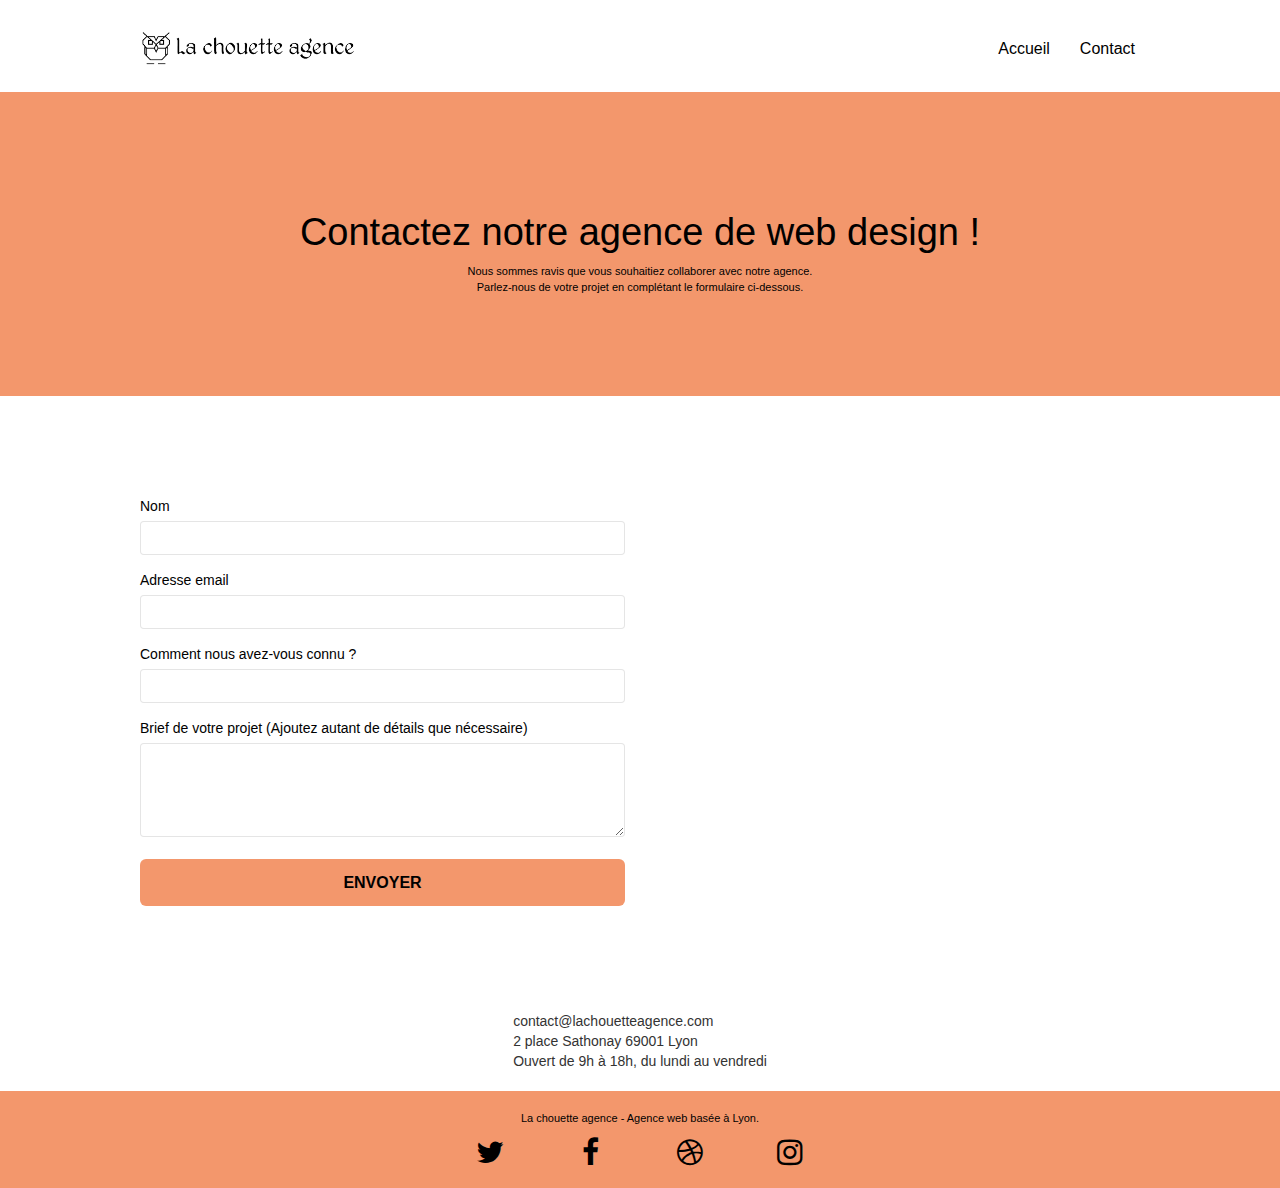
==== commit aa34274d: "minification js et css au maximum" ====
--- a/page2.html
+++ b/page2.html
@@ -11,16 +11,16 @@
       content="width=device-width, initial-scale=1.0, viewport-fit=cover"
     />
     <link rel="shortcut icon" type="image/png" href="favicon.jpg" />
-    <link rel="stylesheet" type="text/css" href="./css/bootstrap.css" />
-    <link rel="stylesheet" type="text/css" href="style.css" />
-    <link rel="stylesheet" type="text/css" href="./css/font-awesome.css" />
-    <link rel="stylesheet" type="text/css" href="./css/et-line.css" />
-
-    <script async src="./js/jquery-2.1.0.js"></script>
-    <script async src="./js/bootstrap.js"></script>
-    <script async src="./js/blocs.js"></script>
-    <script async src="./js/jqBootstrapValidation.js"></script>
-    <script async src="./js/formHandler.js"></script>
+    <link rel="stylesheet" type="text/css" href="./css/bootstrap.min.css" />
+    <link rel="stylesheet" type="text/css" href="style.min.css" />
+    <link rel="stylesheet" type="text/css" href="./css/font-awesome.min.css" />
+    <link rel="stylesheet" type="text/css" href="./css/et-line.min.css" />
+
+    <script async src="./js/jquery-2.1.0.min.js"></script>
+    <script async src="./js/bootstrap.min.js"></script>
+    <script async src="./js/blocs.min.js"></script>
+    <script async src="./js/jqBootstrapValidation.min.js"></script>
+    <script async src="./js/formHandler.min.js"></script>
     <title>La chouette agence - Contacter l'agence webdesign Lyon</title>
 
     <!-- Analytics -->
--- a/style.min.css
+++ b/style.min.css
@@ -0,0 +1 @@
+body{margin:0;padding:0;background:#fff;overflow-x:hidden;-webkit-font-smoothing:antialiased;-moz-osx-font-smoothing:grayscale}a,button{transition:all .3s ease-in-out;outline:0!important}a:hover{text-decoration:none;cursor:pointer;text-decoration:underline}#page-loading-blocs-notifaction{position:fixed;top:0;bottom:0;width:100%;z-index:100000;background:#fff url(img/pageload-spinner.gif) no-repeat center center}.bloc{width:100%;clear:both;background:50% 50% no-repeat;padding:0 50px;-webkit-background-size:cover;-moz-background-size:cover;-o-background-size:cover;background-size:cover;position:relative}.bloc .container{padding-left:0;padding-right:0}.bloc-lg{padding:100px 50px}.bloc-md{padding:50px}.bloc-sm{padding:20px 50px}.bg-b-edge,.bg-bl-edge,.bg-br-edge,.bg-center,.bg-l-edge,.bg-r-edge,.bg-repeat,.bg-t-edge,.bg-tl-edge,.bg-tr-edge{-webkit-background-size:auto!important;-moz-background-size:auto!important;-o-background-size:auto!important;background-size:auto!important}.bg-repeat{background:repeat}.bg-t-edge{background:top no-repeat}.b-parallax{background-attachment:fixed}.d-bloc{color:rgba(255,255,255,.7)}.d-bloc button:hover{color:rgba(255,255,255,.9)}.d-bloc .icon-round,.d-bloc .icon-rounded,.d-bloc .icon-semi-rounded-a,.d-bloc .icon-semi-rounded-b,.d-bloc .icon-square{border-color:rgba(255,255,255,.9)}.d-bloc .divider-h span{border-color:rgba(255,255,255,.2)}.d-bloc .a-btn,.d-bloc .navbar a,.d-bloc .navbar-brand,.d-bloc a .icon-lg,.d-bloc a .icon-md,.d-bloc a .icon-sm,.d-bloc a .icon-xl,.d-bloc h1 a,.d-bloc h2 a,.d-bloc h3 a,.d-bloc h4 a,.d-bloc h5 a,.d-bloc h6 a,.d-bloc p a{color:#000}.d-bloc .a-btn:hover,.d-bloc .navbar a:hover,.d-bloc .navbar-brand:hover,.d-bloc a:hover .icon-lg,.d-bloc a:hover .icon-md,.d-bloc a:hover .icon-sm,.d-bloc a:hover .icon-xl,.d-bloc h1 a:hover,.d-bloc h2 a:hover,.d-bloc h3 a:hover,.d-bloc h4 a:hover,.d-bloc h5 a:hover,.d-bloc h6 a:hover,.d-bloc p a:hover{color:rgba(255,255,255,1)}.d-bloc .navbar-toggle .icon-bar{background:rgba(255,255,255,1)}.d-bloc .btn-wire,.d-bloc .btn-wire:hover{color:rgba(255,255,255,1);border-color:rgba(255,255,255,1)}.d-bloc .panel{color:rgba(0,0,0,.5)}.d-bloc .panel button:hover{color:rgba(0,0,0,.7)}.d-bloc .panel icon{border-color:rgba(0,0,0,.7)}.d-bloc .panel .divider-h span{border-color:rgba(0,0,0,.1)}.d-bloc .panel .a-btn{color:rgba(0,0,0,.6)}.d-bloc .panel .a-btn:hover{color:rgba(0,0,0,1)}.d-bloc .panel .btn-wire,.d-bloc .panel .btn-wire:hover{color:rgba(0,0,0,.7);border-color:rgba(0,0,0,.3)}.d-bloc .panel,.l-bloc{color:rgba(0,0,0,.9)}.d-bloc .panel button:hover,.l-bloc button:hover{color:rgba(0,0,0,.7)}.l-bloc .icon-round,.l-bloc .icon-rounded,.l-bloc .icon-semi-rounded-a,.l-bloc .icon-semi-rounded-b,.l-bloc .icon-square{border-color:rgba(0,0,0,.7)}.d-bloc .panel .divider-h span,.l-bloc .divider-h span{border-color:rgba(0,0,0,.1)}.d-bloc .panel .a-btn,.l-bloc .a-btn,.l-bloc .navbar a,.l-bloc .navbar-brand,.l-bloc a .icon-lg,.l-bloc a .icon-md,.l-bloc a .icon-sm,.l-bloc a .icon-xl,.l-bloc h1 a,.l-bloc h2 a,.l-bloc h3 a,.l-bloc h4 a,.l-bloc h5 a,.l-bloc h6 a,.l-bloc p a{color:rgba(0,0,0,.6)}.d-bloc .panel .a-btn:hover,.l-bloc .a-btn:hover,.l-bloc .navbar a:hover,.l-bloc .navbar-brand:hover,.l-bloc a:hover .icon-lg,.l-bloc a:hover .icon-md,.l-bloc a:hover .icon-sm,.l-bloc a:hover .icon-xl,.l-bloc h1 a:hover,.l-bloc h2 a:hover,.l-bloc h3 a:hover,.l-bloc h4 a:hover,.l-bloc h5 a:hover,.l-bloc h6 a:hover,.l-bloc p a:hover{color:rgba(0,0,0,1)}.l-bloc .navbar-toggle .icon-bar{color:rgba(0,0,0,.6)}.d-bloc .panel .btn-wire,.d-bloc .panel .btn-wire:hover,.l-bloc .btn-wire,.l-bloc .btn-wire:hover{color:rgba(0,0,0,.7);border-color:rgba(0,0,0,.3)}.voffset{margin-top:30px}.voffset-lg{margin-top:80px}.row-no-gutters{margin-right:0;margin-left:0;display:flex;justify-content:space-evenly}.row.row-no-gutters>[class*=" col-"],.row.row-no-gutters>[class^=col-]{padding-right:0;padding-left:0}#bloc-1-hero h1{font-size:32px}.navbar{margin-bottom:0;z-index:1}.navbar-brand{height:auto;padding:3px 15px;font-size:25px;font-weight:400;font-weight:600;line-height:44px}.navbar-brand img{max-height:200px;margin:0 5px 0 0;display:inline}.navbar-brand img[src$=svg]{min-width:100px}.nav-center .navbar-brand img{margin:0}.navbar .nav{padding-top:2px;margin-right:-16px;float:right;z-index:1}.nav>li{float:left;margin-top:4px;font-size:16px}.navbar-nav .open .dropdown-menu>li>a{text-align:inherit}.nav>li a:focus,.nav>li a:hover{background:0 0;text-decoration:underline}.navbar-toggle{margin:10px 10px 0 0;border:0}.navbar-toggle:hover{background:0 0!important}.navbar-toggle .icon-bar{background-color:rgba(0,0,0,.5);width:26px}.nav-invert .navbar .nav{float:left}.nav-invert .navbar-brand,.nav-invert .navbar-header{float:right;position:relative;z-index:2}@media (min-width:768px){.site-navigation{position:absolute;top:50%;right:20px;transform:translate(0,-50%);-webkit-transform:translateY(-50%)}.nav>li .dropdown-menu a,.nav>li .dropdown-menu a:hover{color:#484848}.nav-invert .site-navigation{left:0;right:0}.nav-center{text-align:center}.nav-center .navbar-header{width:100%}.nav-center .nav>li,.nav-center .navbar-brand,.nav-center .navbar-header{float:none;display:inline-block}.nav-center .site-navigation{position:relative;width:100%;right:0;margin-right:0;margin-top:20px}.nav-center.mini-nav .navbar-toggle{float:none;margin:10px auto 0}}.nav>li>.dropdown a{background:0 0!important;display:block;padding:14px 15px}nav .caret{margin:0 5px}.dropdown-menu .dropdown-menu{top:-8px;left:100%}.dropdown-menu .dropmenu-flow-right{top:100%;left:0;margin-left:-1px;border-top-left-radius:0;border-top-right-radius:0}.dropdown-menu .dropdown span{border:4px solid #000;border-top-color:transparent;border-right-color:transparent;border-bottom-color:transparent;margin:6px -5px 0 0!important;float:right}.mg-md{margin-top:10px;margin-bottom:20px}.mg-lg{margin-top:10px;margin-bottom:40px}.btn{margin:0 5px 5px 0}.btn.pull-right{margin:0 0 5px 5px}.btn-d,.btn-d:focus,.btn-d:hover{color:#fff;background:rgba(0,0,0,.3)}button{outline:0!important}.btn-rd{border-radius:40px}.btn-clean{border:1px solid rgba(0,0,0,.08);border-bottom-color:rgba(0,0,0,.1);text-shadow:0 1px 0 rgba(0,0,1,.1);box-shadow:0 1px 3px rgba(0,0,1,.25),inset 0 1px 0 0 rgba(255,255,255,.15)}.icon-md{font-size:30px!important}.icon-lg{font-size:60px!important}.sm-shadow{text-shadow:0 1px 2px rgba(0,0,0,.3)}.panel-sq,.panel-sq .panel-footer,.panel-sq .panel-heading{border-radius:0}.panel-rd{border-radius:30px}.panel-rd .panel-heading{border-radius:29px 29px 0 0}.panel-rd .panel-footer{border-radius:0 0 29px 29px}.form-control{border-color:rgba(0,0,0,.1);box-shadow:none}.scrollToTop{width:40px;height:40px;position:fixed;bottom:20px;right:20px;opacity:0;z-index:500;transition:all .3s ease-in-out}.scrollToTop span{margin-top:6px}.showScrollTop{font-size:14px;opacity:1}a[data-lightbox]{position:relative;display:block;text-align:center}a[data-lightbox]:hover::before{content:"+";font-family:HelveticaNeue-Light,"Helvetica Neue Light","Helvetica Neue",Helvetica,Arial;font-size:32px;width:50px;height:50px;margin-left:-25px;border-radius:50%;background:rgba(0,0,0,.6);color:#fff;font-weight:100;z-index:1;position:absolute;top:50%;transform:translateY(-50%);-webkit-transform:translateY(-50%)}a[data-lightbox]:hover img{opacity:.6;-webkit-animation-fill-mode:none;animation-fill-mode:none}#lightbox-modal{display:flex;align-items:center}#lightbox-modal .modal-dialog{width:90%;max-width:900px;margin:0 auto 0}#lightbox-modal .modal-dialog img{max-height:90vh;margin:0 auto}.lightbox-caption{padding:20px;color:#fff;background:rgba(0,0,0,.5);position:absolute;left:15px;right:15px;bottom:5px}.close-lightbox{color:#fff;font-size:30px;position:absolute;top:20px;right:20px;z-index:20;background:rgba(0,0,0,.5);border:none;line-height:30px;padding:0 9px 5px;opacity:.3}.close-lightbox:hover,.next-lightbox:hover,.prev-lightbox:hover{opacity:1;color:#fff}.next-lightbox,.prev-lightbox{font-size:20px;color:rgba(255,255,255,.9);background:rgba(0,0,0,.5);transition:all .2s ease-in-out;position:absolute;top:45%;z-index:1;opacity:.4}.next-lightbox{padding:6px 8px 1px 13px;right:25px}.prev-lightbox{padding:6px 13px 1px 10px;left:25px}.snapshot-lb .modal-body{padding-bottom:45px}.snapshot-lb .lightbox-caption{padding:0;color:rgba(0,0,0,.5);background:0 0}.btn,a,h1,h2,h3,h4,h5,h6,label,p{font-family:helvetica;font-weight:400;color:#000!important}.container{max-width:1000px}address{display:flex;justify-content:center}.hero-bloc-text{font-size:38px}.hero-bloc-text-sub{font-size:36px}.statement-bloc-text{line-height:26px;font-style:italic;font-size:20px;text-align:center;font-weight:lighter;max-width:520px;margin:auto auto auto auto}p{font-size:11px}.tight-width-whitespace{max-width:600px;margin:auto auto auto auto}.h1{font-size:20px;font-family:"Open Sans"}.cta-hero{margin-top:22px;color:#fff!important;text-transform:uppercase;padding:12px 28px 12px 28px;font-size:16px;font-weight:700}.social{max-width:400px;margin:auto auto auto auto}h2{font-size:22px;line-height:1.4em}h3{font-size:15px;text-transform:uppercase;font-weight:700;color:#333!important}.med-width-whitespace{max-width:800px;margin:auto auto auto auto;box-shadow:0 0 0 #000}h1{color:#fff!important}h4{color:#333!important}.icons{margin-bottom:14px;margin-top:24px}.white{color:#000!important}.portfolio-thumb{margin-bottom:24px}.portfolio-row{margin-bottom:44px;margin-top:50px}.col-sm-6 a{display:flex;justify-content:center;align-items:center;text-align:center}.avatar{box-shadow:0 4px 9px rgba(0,0,0,.3)}.black-background{background-color:rgba(165,147,99,.9);padding:40px 40px 40px 40px}.bold-link{font-weight:900;text-decoration:underline!important;color:#000}.bgc-white{background-color:#fff}.bgc-dark-slate-blue{background-color:#364577}.bgc-atomic-tangerine{background-color:#f3976c}.tc-white{color:#fff!important}.tc1-white{color:#000!important}.btn-atomic-tangerine{background:#f3976c;color:#000!important}.btn-atomic-tangerine:hover{background:#c27956!important;color:#000!important;border:1px solid #000}.ltc-white{color:#000!important}.ltc-white:hover{color:#ccc!important}.ltc-atomic-tangerine{color:#f3976c!important}.ltc-atomic-tangerine:hover{color:#c27956!important}.icon-dark-slate-blue{color:#364577!important;border-color:#364577!important}.bg-banniere{background-image:url(img/la-chouette-agence-banniere.jpg)}.bg-presentation{background-image:url(img/image-de-presentation.jpg)}@media (max-width:1024px){.bloc{padding-left:20px;padding-right:20px}.bloc-tile-2.full-width-bloc .container,.bloc-tile-3.full-width-bloc .container,.bloc-tile-4.full-width-bloc .container,.bloc.full-width-bloc{padding-left:0;padding-right:0}}@media (max-width:992px) and (min-width:768px){.navbar .nav{max-width:80%}.nav-center.navbar .nav{max-width:100%}}@media only screen and (min-device-width:768px) and (max-device-width:1024px) and (orientation:landscape){.b-parallax{background-attachment:scroll}}@media only screen and (min-device-width:1024px) and (max-device-width:1366px) and (-webkit-min-device-pixel-ratio:1.5){.b-parallax{background-attachment:scroll}}@media (max-width:991px){.container{width:100%}.b-parallax{background-attachment:scroll}#hero-bloc,.page-container{overflow-x:hidden;position:relative}.bloc{padding-left:constant(safe-area-inset-left);padding-right:constant(safe-area-inset-right)}.bloc-group,.bloc-group .bloc{display:block;width:100%}.bloc-fill-screen .fill-bloc-bottom-edge,.bloc-fill-screen .fill-bloc-top-edge{padding:0 20px;padding-left:constant(safe-area-inset-left);padding-right:constant(safe-area-inset-right)}}@media (max-width:767px){.page-container{overflow-x:hidden;position:relative}#disqus_thread,cite,h1,h2,h3,h4,h5,h6,p{padding-left:10px!important;padding-right:10px!important}cite{color:#000}.b-parallax{background-attachment:scroll}.navbar .nav{padding-top:0;border-top:1px solid rgba(0,0,0,.2);float:none!important}.navbar.row{margin-left:0;margin-right:0}.site-navigation{position:inherit;transform:none;-webkit-transform:none;-ms-transform:none}.nav>li{margin-top:0;border-bottom:1px solid rgba(0,0,0,.1);background:rgba(0,0,0,.05);text-align:left;padding-left:15px;width:100%}.nav>li:hover{background:rgba(0,0,0,.08)}.dropdown .dropdown a .caret{float:none;margin:5px 0 0 10px!important;border:4px solid #000;border-bottom-color:transparent;border-right-color:transparent;border-left-color:transparent}#hero-bloc .navbar .nav{background:rgba(0,0,0,.8)}#hero-bloc .navbar .nav a{color:rgba(255,255,255,.6)}.hero{padding:50px 0}.hero-nav{left:-1px;right:-1px}.navbar-collapse{padding:0;overflow-x:hidden;-webkit-box-shadow:none;box-shadow:none}.navbar-brand img{max-height:40px;width:auto}.nav-invert .navbar-header{float:none;width:100%}.nav-invert .navbar-toggle{float:left;margin-left:10px}.bloc{padding-left:0;padding-right:0}.bloc-lg,.bloc-xl,.bloc-xxl{padding:40px 0}.bloc-md,.bloc-sm{padding-left:0;padding-right:0}.bloc-fill-screen .fill-bloc-bottom-edge,.bloc-fill-screen .fill-bloc-top-edge,.bloc-tile-2 .container,.bloc-tile-3 .container,.bloc-tile-4 .container{padding-left:0;padding-right:0}.a-block{padding:0 10px}.btn-dwn{display:none}.voffset{margin-top:5px}.voffset-md{margin-top:20px}.voffset-lg{margin-top:30px}form{padding:5px}.close-lightbox{display:inline-block}.blocsapp-device-iphone5{background-size:216px 425px;padding-top:60px;width:216px;height:425px}.blocsapp-device-iphone5 img{width:180px;height:320px}}@media (max-width:400px){.bloc{padding-left:0;padding-right:0}}@media (max-width:767px){.bloc-mob-center-text{text-align:center}}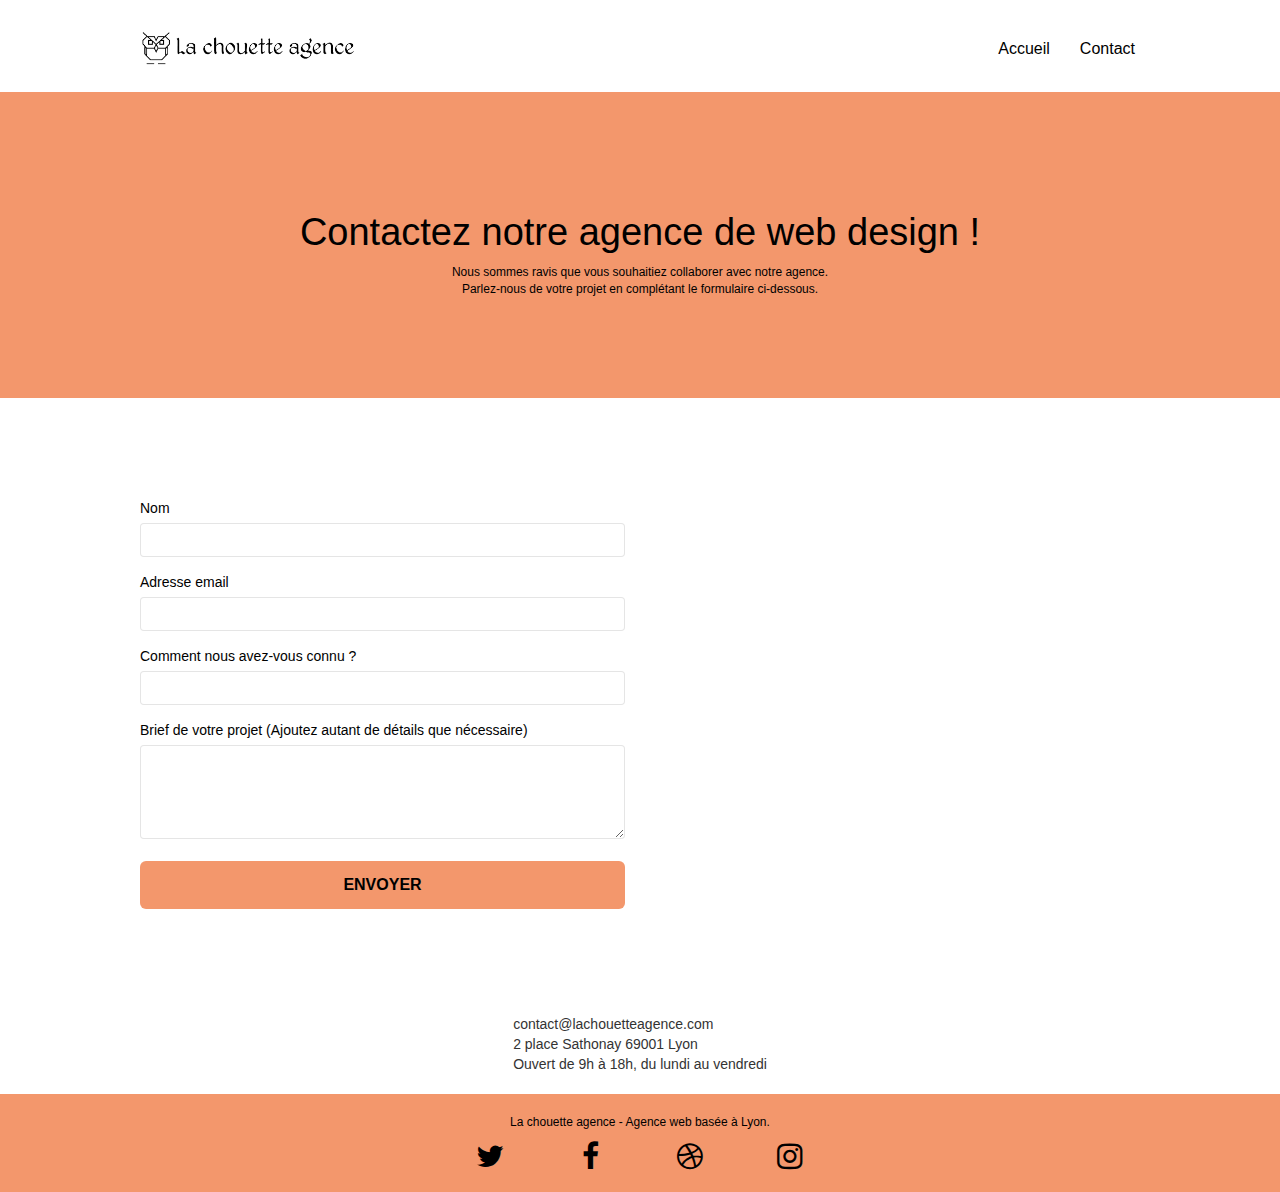
==== commit d5b196eb: "modification h1" ====
--- a/page2.html
+++ b/page2.html
@@ -12,7 +12,7 @@
     />
     <link rel="shortcut icon" type="image/png" href="favicon.jpg" />
     <link rel="stylesheet" type="text/css" href="./css/bootstrap.min.css" />
-    <link rel="stylesheet" type="text/css" href="style.min.css" />
+    <link rel="stylesheet" type="text/css" href="style.css" />
     <link rel="stylesheet" type="text/css" href="./css/font-awesome.min.css" />
     <link rel="stylesheet" type="text/css" href="./css/et-line.min.css" />
 
@@ -89,7 +89,7 @@
               <h1 class="text-center hero-bloc-text tc1-white">
                 Contactez notre agence de web design !
               </h1>
-              <p class="text-center mg-lg tc1-white tight-width-whitespace">
+              <p class="text-center mg-lg tc-white tight-width-whitespace">
                 Nous sommes ravis que vous souhaitiez collaborer avec notre
                 agence.<br />
                 Parlez-nous de votre projet en complétant le formulaire
--- a/style.css
+++ b/style.css
@@ -0,0 +1,917 @@
+body {
+  margin: 0;
+  padding: 0;
+  background: #fff;
+  overflow-x: hidden;
+  -webkit-font-smoothing: antialiased;
+  -moz-osx-font-smoothing: grayscale;
+}
+a,
+button {
+  transition: all 0.3s ease-in-out;
+  outline: 0 !important;
+}
+a:hover {
+  text-decoration: none;
+  cursor: pointer;
+  text-decoration: underline;
+}
+#page-loading-blocs-notifaction {
+  position: fixed;
+  top: 0;
+  bottom: 0;
+  width: 100%;
+  z-index: 100000;
+  background: #fff url(img/pageload-spinner.gif) no-repeat center center;
+}
+.bloc {
+  width: 100%;
+  clear: both;
+  background: 50% 50% no-repeat;
+  padding: 0 50px;
+  -webkit-background-size: cover;
+  -moz-background-size: cover;
+  -o-background-size: cover;
+  background-size: cover;
+  position: relative;
+}
+.bloc .container {
+  padding-left: 0;
+  padding-right: 0;
+}
+.bloc-lg {
+  padding: 100px 50px;
+}
+.bloc-md {
+  padding: 50px;
+}
+.bloc-sm {
+  padding: 20px 50px;
+}
+.bg-b-edge,
+.bg-bl-edge,
+.bg-br-edge,
+.bg-center,
+.bg-l-edge,
+.bg-r-edge,
+.bg-repeat,
+.bg-t-edge,
+.bg-tl-edge,
+.bg-tr-edge {
+  -webkit-background-size: auto !important;
+  -moz-background-size: auto !important;
+  -o-background-size: auto !important;
+  background-size: auto !important;
+}
+.bg-repeat {
+  background: repeat;
+}
+.bg-t-edge {
+  background: top no-repeat;
+}
+.b-parallax {
+  background-attachment: fixed;
+}
+.d-bloc {
+  color: rgba(255, 255, 255, 0.7);
+}
+.d-bloc button:hover {
+  color: rgba(255, 255, 255, 0.9);
+}
+.d-bloc .icon-round,
+.d-bloc .icon-rounded,
+.d-bloc .icon-semi-rounded-a,
+.d-bloc .icon-semi-rounded-b,
+.d-bloc .icon-square {
+  border-color: rgba(255, 255, 255, 0.9);
+}
+.d-bloc .divider-h span {
+  border-color: rgba(255, 255, 255, 0.2);
+}
+.d-bloc .a-btn,
+.d-bloc .navbar a,
+.d-bloc .navbar-brand,
+.d-bloc a .icon-lg,
+.d-bloc a .icon-md,
+.d-bloc a .icon-sm,
+.d-bloc a .icon-xl,
+.d-bloc h1 a,
+.d-bloc h2 a,
+.d-bloc h3 a,
+.d-bloc h4 a,
+.d-bloc h5 a,
+.d-bloc h6 a,
+.d-bloc p a {
+  color: #000;
+}
+.d-bloc .a-btn:hover,
+.d-bloc .navbar a:hover,
+.d-bloc .navbar-brand:hover,
+.d-bloc a:hover .icon-lg,
+.d-bloc a:hover .icon-md,
+.d-bloc a:hover .icon-sm,
+.d-bloc a:hover .icon-xl,
+.d-bloc h1 a:hover,
+.d-bloc h2 a:hover,
+.d-bloc h3 a:hover,
+.d-bloc h4 a:hover,
+.d-bloc h5 a:hover,
+.d-bloc h6 a:hover,
+.d-bloc p a:hover {
+  color: rgba(255, 255, 255, 1);
+}
+.hero-bloc-text {
+  background-color: #f3976c;
+}
+.navbar-brand:hover,
+.navbar a:hover {
+  background-color: #f3976c;
+  color: #000;
+  border: 1px solid #000;
+  border-radius: 30px;
+}
+.d-bloc .navbar-toggle .icon-bar {
+  background: rgba(255, 255, 255, 1);
+}
+.d-bloc .btn-wire,
+.d-bloc .btn-wire:hover {
+  color: rgba(255, 255, 255, 1);
+  border-color: rgba(255, 255, 255, 1);
+}
+.d-bloc .panel {
+  color: rgba(0, 0, 0, 0.5);
+}
+.d-bloc .panel button:hover {
+  color: rgba(0, 0, 0, 0.7);
+}
+.d-bloc .panel icon {
+  border-color: rgba(0, 0, 0, 0.7);
+}
+.d-bloc .panel .divider-h span {
+  border-color: rgba(0, 0, 0, 0.1);
+}
+.d-bloc .panel .a-btn {
+  color: rgba(0, 0, 0, 0.6);
+}
+.d-bloc .panel .a-btn:hover {
+  color: rgba(0, 0, 0, 1);
+}
+.d-bloc .panel .btn-wire,
+.d-bloc .panel .btn-wire:hover {
+  color: rgba(0, 0, 0, 0.7);
+  border-color: rgba(0, 0, 0, 0.3);
+}
+.d-bloc .panel,
+.l-bloc {
+  color: rgba(0, 0, 0, 0.9);
+}
+.d-bloc .panel button:hover,
+.l-bloc button:hover {
+  color: rgba(0, 0, 0, 0.7);
+}
+.l-bloc .icon-round,
+.l-bloc .icon-rounded,
+.l-bloc .icon-semi-rounded-a,
+.l-bloc .icon-semi-rounded-b,
+.l-bloc .icon-square {
+  border-color: rgba(0, 0, 0, 0.7);
+}
+.d-bloc .panel .divider-h span,
+.l-bloc .divider-h span {
+  border-color: rgba(0, 0, 0, 0.1);
+}
+.d-bloc .panel .a-btn,
+.l-bloc .a-btn,
+.l-bloc .navbar a,
+.l-bloc .navbar-brand,
+.l-bloc a .icon-lg,
+.l-bloc a .icon-md,
+.l-bloc a .icon-sm,
+.l-bloc a .icon-xl,
+.l-bloc h1 a,
+.l-bloc h2 a,
+.l-bloc h3 a,
+.l-bloc h4 a,
+.l-bloc h5 a,
+.l-bloc h6 a,
+.l-bloc p a {
+  color: rgba(0, 0, 0, 0.6);
+}
+.d-bloc .panel .a-btn:hover,
+.l-bloc .a-btn:hover,
+.l-bloc .navbar a:hover,
+.l-bloc .navbar-brand:hover,
+.l-bloc a:hover .icon-lg,
+.l-bloc a:hover .icon-md,
+.l-bloc a:hover .icon-sm,
+.l-bloc a:hover .icon-xl,
+.l-bloc h1 a:hover,
+.l-bloc h2 a:hover,
+.l-bloc h3 a:hover,
+.l-bloc h4 a:hover,
+.l-bloc h5 a:hover,
+.l-bloc h6 a:hover,
+.l-bloc p a:hover {
+  color: rgba(0, 0, 0, 1);
+}
+.l-bloc .navbar-toggle .icon-bar {
+  color: rgba(0, 0, 0, 0.6);
+}
+.d-bloc .panel .btn-wire,
+.d-bloc .panel .btn-wire:hover,
+.l-bloc .btn-wire,
+.l-bloc .btn-wire:hover {
+  color: rgba(0, 0, 0, 0.7);
+  border-color: rgba(0, 0, 0, 0.3);
+}
+.voffset {
+  margin-top: 30px;
+}
+.voffset-lg {
+  margin-top: 80px;
+}
+.row-no-gutters {
+  margin-right: 0;
+  margin-left: 0;
+  display: flex;
+  justify-content: space-evenly;
+}
+.row.row-no-gutters > [class*=" col-"],
+.row.row-no-gutters > [class^="col-"] {
+  padding-right: 0;
+  padding-left: 0;
+}
+#bloc-1-hero h1 {
+  font-size: 32px;
+}
+.navbar {
+  margin-bottom: 0;
+  z-index: 1;
+}
+.navbar-brand {
+  height: auto;
+  padding: 3px 15px;
+  font-size: 25px;
+  font-weight: 400;
+  font-weight: 600;
+  line-height: 44px;
+}
+.navbar-brand img {
+  max-height: 200px;
+  margin: 0 5px 0 0;
+  display: inline;
+}
+.navbar-brand img[src$="svg"] {
+  min-width: 100px;
+}
+.nav-center .navbar-brand img {
+  margin: 0;
+}
+.navbar .nav {
+  padding-top: 2px;
+  margin-right: -16px;
+  float: right;
+  z-index: 1;
+}
+.nav > li {
+  float: left;
+  margin-top: 4px;
+  font-size: 16px;
+}
+.navbar-nav .open .dropdown-menu > li > a {
+  text-align: inherit;
+}
+.nav > li a:focus,
+.nav > li a:hover {
+  background: 0 0;
+  background-color: #f3976c;
+  color: #000;
+}
+.navbar-toggle {
+  margin: 10px 10px 0 0;
+  border: 0;
+}
+.navbar-toggle:hover {
+  background: 0 0 !important;
+  background-color: #f3976c;
+  color: #000;
+}
+.navbar-toggle .icon-bar {
+  background-color: rgba(0, 0, 0, 0.5);
+  width: 26px;
+}
+.nav-invert .navbar .nav {
+  float: left;
+}
+.nav-invert .navbar-brand,
+.nav-invert .navbar-header {
+  float: right;
+  position: relative;
+  z-index: 2;
+}
+@media (min-width: 768px) {
+  .site-navigation {
+    position: absolute;
+    top: 50%;
+    right: 20px;
+    transform: translate(0, -50%);
+    -webkit-transform: translateY(-50%);
+  }
+  .nav > li .dropdown-menu a,
+  .nav > li .dropdown-menu a:hover {
+    color: #484848;
+  }
+  .nav-invert .site-navigation {
+    left: 0;
+    right: 0;
+  }
+  .nav-center {
+    text-align: center;
+  }
+  .nav-center .navbar-header {
+    width: 100%;
+  }
+  .nav-center .nav > li,
+  .nav-center .navbar-brand,
+  .nav-center .navbar-header {
+    float: none;
+    display: inline-block;
+  }
+  .nav-center .site-navigation {
+    position: relative;
+    width: 100%;
+    right: 0;
+    margin-right: 0;
+    margin-top: 20px;
+  }
+  .nav-center.mini-nav .navbar-toggle {
+    float: none;
+    margin: 10px auto 0;
+  }
+}
+.nav > li > .dropdown a {
+  background: 0 0 !important;
+  display: block;
+  padding: 14px 15px;
+}
+nav .caret {
+  margin: 0 5px;
+}
+.dropdown-menu .dropdown-menu {
+  top: -8px;
+  left: 100%;
+}
+.dropdown-menu .dropmenu-flow-right {
+  top: 100%;
+  left: 0;
+  margin-left: -1px;
+  border-top-left-radius: 0;
+  border-top-right-radius: 0;
+}
+.dropdown-menu .dropdown span {
+  border: 4px solid #000;
+  border-top-color: transparent;
+  border-right-color: transparent;
+  border-bottom-color: transparent;
+  margin: 6px -5px 0 0 !important;
+  float: right;
+}
+.mg-md {
+  margin-top: 10px;
+  margin-bottom: 20px;
+}
+.mg-lg {
+  margin-top: 10px;
+  margin-bottom: 40px;
+}
+.btn {
+  margin: 0 5px 5px 0;
+}
+.btn.pull-right {
+  margin: 0 0 5px 5px;
+}
+.btn-d,
+.btn-d:focus,
+.btn-d:hover {
+  color: #fff;
+  background: rgba(0, 0, 0, 0.3);
+}
+.list {
+  width: 100%;
+}
+button {
+  outline: 0 !important;
+}
+.btn-rd {
+  border-radius: 40px;
+}
+.btn-clean {
+  border: 1px solid rgba(0, 0, 0, 0.08);
+  border-bottom-color: rgba(0, 0, 0, 0.1);
+  text-shadow: 0 1px 0 rgba(0, 0, 1, 0.1);
+  box-shadow: 0 1px 3px rgba(0, 0, 1, 0.25),
+    inset 0 1px 0 0 rgba(255, 255, 255, 0.15);
+}
+.icon-md {
+  font-size: 30px !important;
+}
+.icon-lg {
+  font-size: 60px !important;
+}
+.sm-shadow {
+  text-shadow: 0 1px 2px rgba(0, 0, 0, 0.3);
+}
+.panel-sq,
+.panel-sq .panel-footer,
+.panel-sq .panel-heading {
+  border-radius: 0;
+}
+.panel-rd {
+  border-radius: 30px;
+}
+.panel-rd .panel-heading {
+  border-radius: 29px 29px 0 0;
+}
+.panel-rd .panel-footer {
+  border-radius: 0 0 29px 29px;
+}
+.form-control {
+  border-color: rgba(0, 0, 0, 0.1);
+  box-shadow: none;
+}
+.scrollToTop {
+  width: 40px;
+  height: 40px;
+  position: fixed;
+  bottom: 20px;
+  right: 20px;
+  opacity: 0;
+  z-index: 500;
+  transition: all 0.3s ease-in-out;
+}
+.scrollToTop span {
+  margin-top: 6px;
+}
+.showScrollTop {
+  font-size: 14px;
+  opacity: 1;
+}
+a[data-lightbox] {
+  position: relative;
+  display: block;
+  text-align: center;
+}
+a[data-lightbox]:hover::before {
+  content: "";
+  font-family: HelveticaNeue-Light, "Helvetica Neue Light", "Helvetica Neue",
+    Helvetica, Arial;
+  font-size: 32px;
+  width: 50px;
+  height: 50px;
+  border-radius: 50%;
+  background: rgba(0, 0, 0, 0.6);
+  color: #fff;
+  font-weight: 100;
+  z-index: 1;
+  position: absolute;
+  top: 50%;
+  transform: translateY(-50%);
+  -webkit-transform: translateY(-50%);
+}
+a[data-lightbox]:hover img {
+  opacity: 0.6;
+  -webkit-animation-fill-mode: none;
+  animation-fill-mode: none;
+}
+#lightbox-modal {
+  display: flex;
+  align-items: center;
+}
+#lightbox-modal .modal-dialog {
+  width: 90%;
+  max-width: 900px;
+  margin: 0 auto 0;
+}
+#lightbox-modal .modal-dialog img {
+  max-height: 90vh;
+  margin: 0 auto;
+}
+.lightbox-caption {
+  padding: 20px;
+  color: #fff;
+  background: rgba(0, 0, 0, 0.5);
+  position: absolute;
+  left: 15px;
+  right: 15px;
+  bottom: 5px;
+}
+.close-lightbox {
+  color: #fff;
+  font-size: 30px;
+  position: absolute;
+  top: 20px;
+  right: 20px;
+  z-index: 20;
+  background: rgba(0, 0, 0, 0.5);
+  border: none;
+  line-height: 30px;
+  padding: 0 9px 5px;
+  opacity: 0.3;
+}
+.close-lightbox:hover,
+.next-lightbox:hover,
+.prev-lightbox:hover {
+  opacity: 1;
+  color: #fff;
+}
+.next-lightbox,
+.prev-lightbox {
+  font-size: 20px;
+  color: rgba(255, 255, 255, 0.9);
+  background: rgba(0, 0, 0, 0.5);
+  transition: all 0.2s ease-in-out;
+  position: absolute;
+  top: 45%;
+  z-index: 1;
+  opacity: 0.4;
+}
+.next-lightbox {
+  padding: 6px 8px 1px 13px;
+  right: 25px;
+}
+.prev-lightbox {
+  padding: 6px 13px 1px 10px;
+  left: 25px;
+}
+.snapshot-lb .modal-body {
+  padding-bottom: 45px;
+}
+.snapshot-lb .lightbox-caption {
+  padding: 0;
+  color: rgba(0, 0, 0, 0.5);
+  background: 0 0;
+}
+.btn,
+a,
+h1,
+h2,
+h3,
+h4,
+h5,
+h6,
+label,
+p {
+  font-family: helvetica;
+  font-weight: 400;
+  color: #000 !important;
+}
+.container {
+  max-width: 1000px;
+}
+address {
+  display: flex;
+  justify-content: center;
+}
+.hero-bloc-text {
+  font-size: 38px;
+}
+.hero-bloc-text-sub {
+  font-size: 36px;
+}
+.statement-bloc-text {
+  line-height: 26px;
+  font-style: italic;
+  font-size: 20px;
+  text-align: center;
+  font-weight: lighter;
+  max-width: 520px;
+  margin: auto auto auto auto;
+}
+p {
+  font-size: 12px;
+}
+.tight-width-whitespace {
+  max-width: 600px;
+  margin: auto auto auto auto;
+}
+.h1 {
+  font-size: 20px;
+  font-family: "Open Sans";
+}
+.cta-hero {
+  margin-top: 22px;
+  color: #fff !important;
+  text-transform: uppercase;
+  padding: 12px 28px 12px 28px;
+  font-size: 16px;
+  font-weight: 700;
+}
+.social {
+  max-width: 400px;
+  margin: auto auto auto auto;
+}
+h2 {
+  font-size: 22px;
+  line-height: 1.4em;
+}
+h3 {
+  font-size: 15px;
+  text-transform: uppercase;
+  font-weight: 700;
+  color: #333 !important;
+}
+.med-width-whitespace {
+  max-width: 800px;
+  margin: auto auto auto auto;
+  box-shadow: 0 0 0 #000;
+}
+h4 {
+  color: #333 !important;
+}
+.icons {
+  margin-bottom: 14px;
+  margin-top: 24px;
+}
+.white {
+  color: #000 !important;
+}
+.portfolio-thumb {
+  margin-bottom: 24px;
+}
+.portfolio-row {
+  margin-bottom: 44px;
+  margin-top: 50px;
+}
+.col-sm-6 a {
+  display: flex;
+  justify-content: center;
+  align-items: center;
+  text-align: center;
+}
+.avatar {
+  box-shadow: 0 4px 9px rgba(0, 0, 0, 0.3);
+}
+.black-background {
+  background-color: rgba(165, 147, 99, 0.9);
+  padding: 40px 40px 40px 40px;
+}
+.bold-link {
+  font-weight: 900;
+  text-decoration: underline !important;
+  color: #000;
+}
+.bgc-white {
+  background-color: #fff;
+}
+.bgc-dark-slate-blue {
+  background-color: #364577;
+}
+.bgc-atomic-tangerine {
+  background-color: #f3976c;
+}
+.tc-white {
+  color: #000 !important;
+}
+.btn-atomic-tangerine {
+  background: #f3976c;
+  color: #000 !important;
+}
+.btn-atomic-tangerine:hover {
+  background: black !important;
+  color: #f3976c !important;
+  border: 1px solid #f3976c;
+}
+.ltc-white {
+  color: #000 !important;
+}
+.ltc-white:hover {
+  color: #ccc !important;
+}
+.ltc-atomic-tangerine {
+  color: #f3976c !important;
+}
+.ltc-atomic-tangerine:hover {
+  color: #c27956 !important;
+}
+.icon-dark-slate-blue {
+  color: #364577 !important;
+  border-color: #364577 !important;
+}
+.bg-banniere {
+  background-image: url(img/la-chouette-agence-banniere.jpg);
+}
+.bg-presentation {
+  background-image: url(img/image-de-presentation.jpg);
+}
+@media (max-width: 1024px) {
+  .bloc {
+    padding-left: 20px;
+    padding-right: 20px;
+  }
+  .bloc-tile-2.full-width-bloc .container,
+  .bloc-tile-3.full-width-bloc .container,
+  .bloc-tile-4.full-width-bloc .container,
+  .bloc.full-width-bloc {
+    padding-left: 0;
+    padding-right: 0;
+  }
+}
+@media (max-width: 992px) and (min-width: 768px) {
+  .navbar .nav {
+    max-width: 80%;
+  }
+  .nav-center.navbar .nav {
+    max-width: 100%;
+  }
+}
+@media only screen and (min-device-width: 768px) and (max-device-width: 1024px) and (orientation: landscape) {
+  .b-parallax {
+    background-attachment: scroll;
+  }
+}
+@media only screen and (min-device-width: 1024px) and (max-device-width: 1366px) and (-webkit-min-device-pixel-ratio: 1.5) {
+  .b-parallax {
+    background-attachment: scroll;
+  }
+}
+@media (max-width: 991px) {
+  .container {
+    width: 100%;
+  }
+  .b-parallax {
+    background-attachment: scroll;
+  }
+  #hero-bloc,
+  .page-container {
+    overflow-x: hidden;
+    position: relative;
+  }
+  .bloc {
+    padding-left: constant(safe-area-inset-left);
+    padding-right: constant(safe-area-inset-right);
+  }
+  .bloc-group,
+  .bloc-group .bloc {
+    display: block;
+    width: 100%;
+  }
+  .bloc-fill-screen .fill-bloc-bottom-edge,
+  .bloc-fill-screen .fill-bloc-top-edge {
+    padding: 0 20px;
+    padding-left: constant(safe-area-inset-left);
+    padding-right: constant(safe-area-inset-right);
+  }
+}
+@media (max-width: 767px) {
+  .page-container {
+    overflow-x: hidden;
+    position: relative;
+  }
+  #disqus_thread,
+  cite,
+  h1,
+  h2,
+  h3,
+  h4,
+  h5,
+  h6,
+  p {
+    padding-left: 10px !important;
+    padding-right: 10px !important;
+  }
+  cite {
+    color: #000;
+  }
+  .b-parallax {
+    background-attachment: scroll;
+  }
+  .navbar .nav {
+    padding-top: 0;
+    border-top: 1px solid rgba(0, 0, 0, 0.2);
+    float: none !important;
+  }
+  .navbar.row {
+    margin-left: 0;
+    margin-right: 0;
+  }
+  .site-navigation {
+    position: inherit;
+    transform: none;
+    -webkit-transform: none;
+    -ms-transform: none;
+  }
+  .nav > li {
+    margin-top: 0;
+    border-bottom: 1px solid rgba(0, 0, 0, 0.1);
+    background: rgba(0, 0, 0, 0.05);
+    text-align: left;
+    padding-left: 15px;
+    width: 100%;
+  }
+  .nav > li:hover {
+    background: rgba(0, 0, 0, 0.08);
+  }
+  .dropdown .dropdown a .caret {
+    float: none;
+    margin: 5px 0 0 10px !important;
+    border: 4px solid #000;
+    border-bottom-color: transparent;
+    border-right-color: transparent;
+    border-left-color: transparent;
+  }
+  #hero-bloc .navbar .nav {
+    background: rgba(0, 0, 0, 0.8);
+  }
+  #hero-bloc .navbar .nav a {
+    color: rgba(255, 255, 255, 0.6);
+  }
+  .hero {
+    padding: 50px 0;
+  }
+  .hero-nav {
+    left: -1px;
+    right: -1px;
+  }
+  .navbar-collapse {
+    padding: 0;
+    overflow-x: hidden;
+    -webkit-box-shadow: none;
+    box-shadow: none;
+  }
+  .navbar-brand img {
+    max-height: 40px;
+    width: auto;
+  }
+  .nav-invert .navbar-header {
+    float: none;
+    width: 100%;
+  }
+  .nav-invert .navbar-toggle {
+    float: left;
+    margin-left: 10px;
+  }
+  .bloc {
+    padding-left: 0;
+    padding-right: 0;
+  }
+  .bloc-lg,
+  .bloc-xl,
+  .bloc-xxl {
+    padding: 40px 0;
+  }
+  .bloc-md,
+  .bloc-sm {
+    padding-left: 0;
+    padding-right: 0;
+  }
+  .bloc-fill-screen .fill-bloc-bottom-edge,
+  .bloc-fill-screen .fill-bloc-top-edge,
+  .bloc-tile-2 .container,
+  .bloc-tile-3 .container,
+  .bloc-tile-4 .container {
+    padding-left: 0;
+    padding-right: 0;
+  }
+  .a-block {
+    padding: 0 10px;
+  }
+  .btn-dwn {
+    display: none;
+  }
+  .voffset {
+    margin-top: 5px;
+  }
+  .voffset-md {
+    margin-top: 20px;
+  }
+  .voffset-lg {
+    margin-top: 30px;
+  }
+  form {
+    padding: 5px;
+  }
+  .close-lightbox {
+    display: inline-block;
+  }
+  .blocsapp-device-iphone5 {
+    background-size: 216px 425px;
+    padding-top: 60px;
+    width: 216px;
+    height: 425px;
+  }
+  .blocsapp-device-iphone5 img {
+    width: 180px;
+    height: 320px;
+  }
+}
+@media (max-width: 400px) {
+  .bloc {
+    padding-left: 0;
+    padding-right: 0;
+  }
+}
+@media (max-width: 767px) {
+  .bloc-mob-center-text {
+    text-align: center;
+  }
+}
